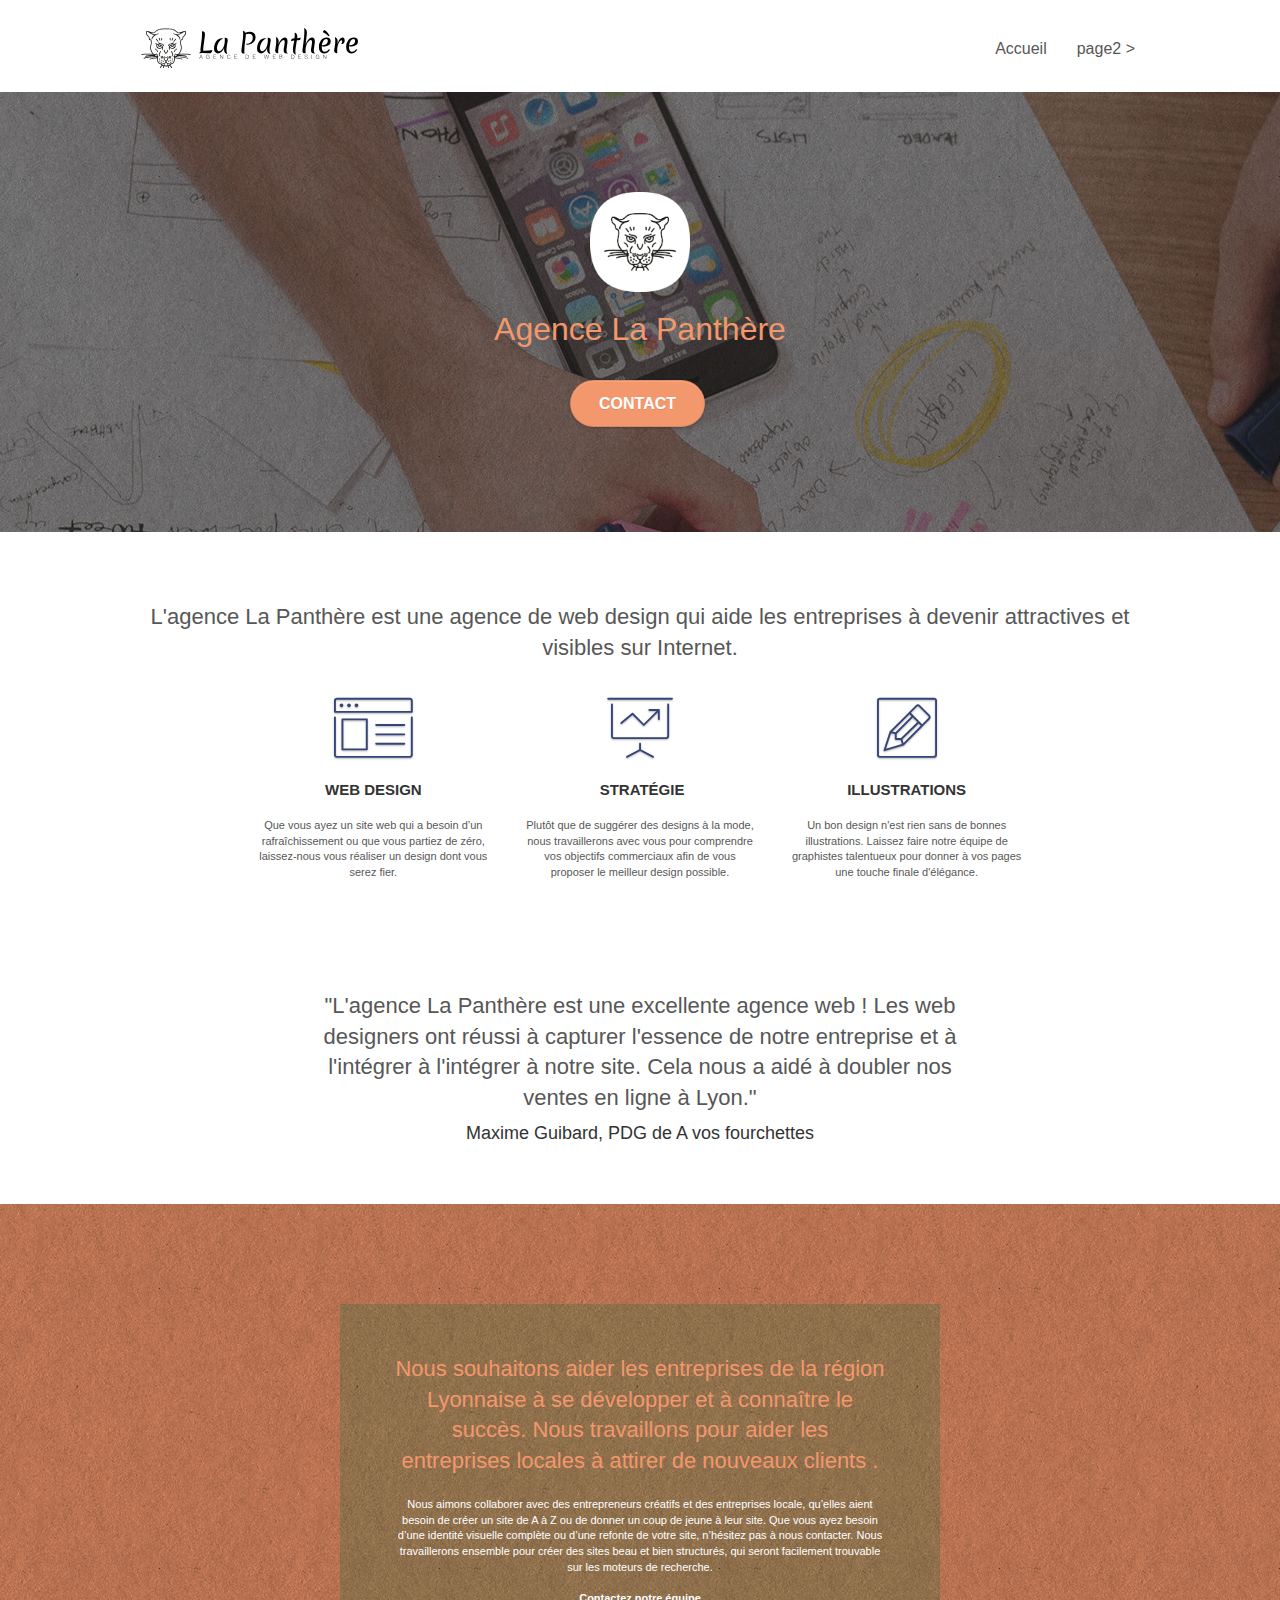
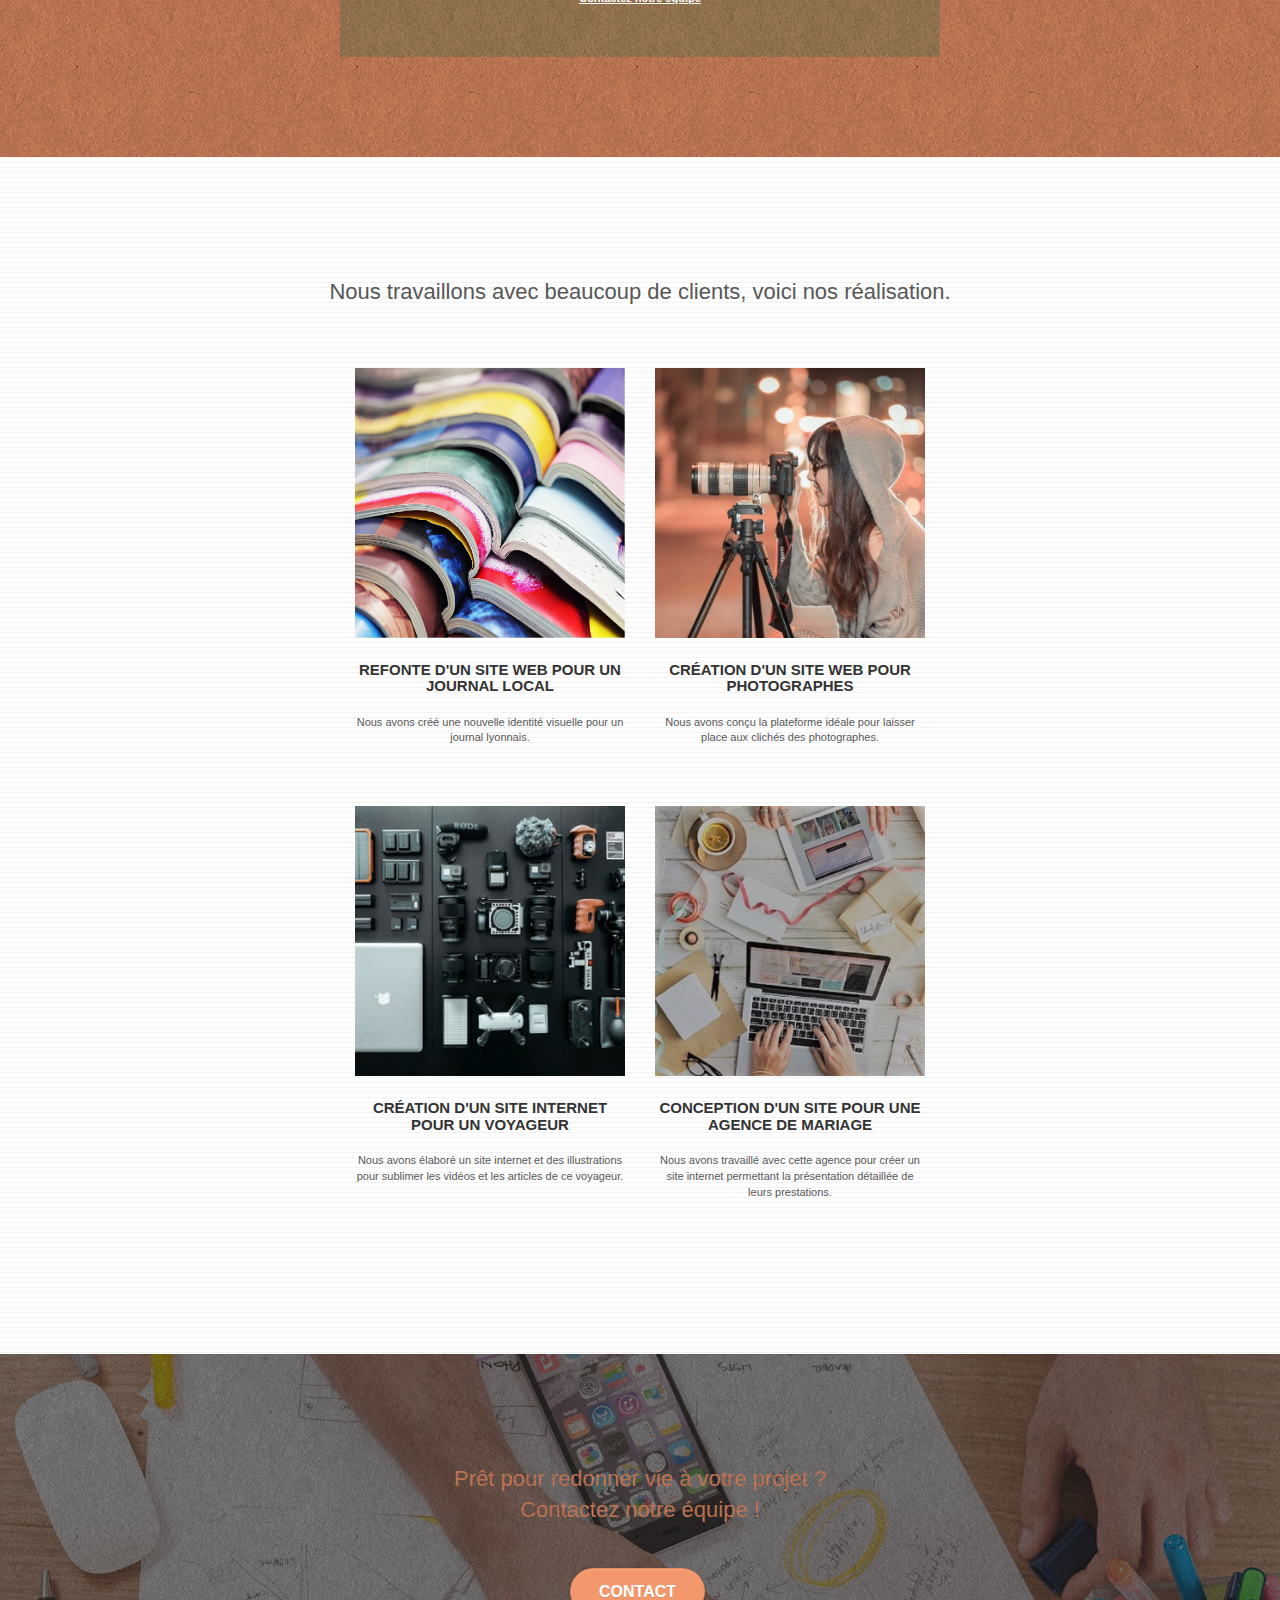
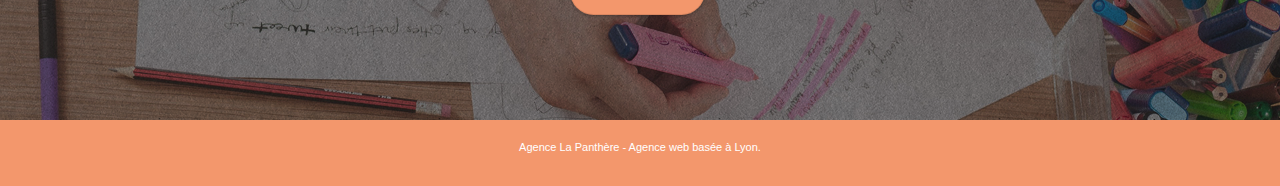
==== index.html @ c61c2fb3 "1er" ====
<!doctype html>
<html lang="fr">
<head>
    <meta charset="utf-8">
    <meta name="keywords" content="seo, google, site web, site internet, agence design paris, agence design, agence design,agence design,agence design,agence design,agence design,agence design,agence design,agence design">
    <meta name="description" content="L'agence La Panthère est une agence de web design qui aide les entreprises à devenir attractives et visibles sur Internet.">
    <meta name="viewport" content="width=device-width, initial-scale=1.0, viewport-fit=cover">
    <link rel="shortcut icon" type="image/png" href="favicon.jpg">
    
	<link rel="stylesheet" type="text/css" href="./css/bootstrap.css">
	<link rel="stylesheet" type="text/css" href="style.css">
	<link rel="stylesheet" type="text/css" href="./css/font-awesome.css">
	<link rel="stylesheet" type="text/css" href="./css/et-line.css">
	
    
	<script src="./js/jquery-2.1.0.js"></script>
	<script src="./js/bootstrap.js"></script>
	<script src="./js/blocs.js"></script>
	<script src="./js/jquery.touchSwipe.js" defer></script>
	<script src="./js/gmaps.js"></script>

    <title>Entreprise webdesign Lyon</title>

    
<!-- Analytics -->
 
<!-- Analytics END -->
    
</head>
<body>
<head>
	<!-- Principal conteneur -->
	<div class="page-container">
		<!-- bloc-0 -->
		<div class="bloc bgc-white l-bloc " id="bloc-0">
			<div class="container bloc-sm">
				<nav class="navbar row">
					<div class="navbar-header">
						<!-- <div class="keywords" style="color:#cccccc;font-size:1px;">Agence web à paris, stratégie web, web design, illustrations, design de site web, site web, web, internet, site internet, site</div> -->
						<a class="navbar-brand" href="index.html"><img src="img/agence-la-panthere-monochrome.svg" alt="paris web design logo agence web meilleure agence" height="40" /></a>
							<!-- <div class="keywords" style="color:#cccccc;font-size:1px;">Agence web à paris, stratégie web, web design, illustrations, design de site web, site web, web, internet, site internet, site</div> -->
						<button id="nav-toggle" type="button" class="ui-navbar-toggle navbar-toggle" data-toggle="collapse" data-target=".navbar-1">
							<span class="sr-only">Toggle navigation</span><span class="icon-bar"></span><span class="icon-bar"></span><span class="icon-bar"></span>
						</button>
					</div>
					<div class="collapse navbar-collapse navbar-1 special-dropdown-nav">
						<ul class="site-navigation nav navbar-nav">
							<li>
								<a href="index.html">Accueil</a>
							</li>
							<li>
							</li>
							<li>
								<a href="page2.html">page2 &gt;</a>
							</li>
						</ul>
					</div>
				</nav>
			</div>
		</div>
</head>
<!-- bloc-0 END -->

<!-- bloc-1-presentation -->
<main>
<div class="bloc d-bloc bloc-bg-texture bg-banniere bg-t-edge texture-paper b-parallax" id="bloc-1-hero">
	<div class="container bloc-lg">
		<div class="row tight-width-whitespace">
			<div class="col-sm-12">
				<img src="img/logo.png" class="center-block image-resize-mode" width="100" alt="visage d'un panthère en logo noir blanc" />
				<h1 class="text-center hero-bloc-text tc-white ">
					Agence La Panthère
				</h1>
				<div class="text-center">
					<a href="page2.html" class="btn btn-lg btn-clean btn-rd cta-hero btn-atomic-tangerine" id="cta-hero">Contact</a>
				</div>
			</div>
		</div>
	</div>
</div>
<!-- bloc-1-presentation END -->

<!-- bloc-2-services -->
<div class="bloc bgc-white l-bloc" id="bloc-2-services">
	<div class="container bloc-md">
		<div class="row">
			<div class="col-sm-12 text-center">
				<h2>L'agence La Panthère est une agence de web design qui aide les entreprises à devenir attractives et visibles sur Internet.</h2>
			</div>
		</div>
		<div class="row voffset-lg med-width-whitespace">
			<div class="col-sm-4">
				<div class="text-center">
					<span class="et-icon-browser sm-shadow icon-dark-slate-blue icons icon-lg"></span>
				</div>
				<h3 class="mg-md text-center">
					Web design
				</h3>
				<p class="text-center ">
					Que vous ayez un site web qui a besoin d&rsquo;un rafraîchissement ou que vous partiez de zéro, laissez-nous vous réaliser un design dont vous serez fier.
				</p>
			</div>
			<div class="col-sm-4">
				<div class="text-center">
					<span class="et-icon-presentation sm-shadow icon-dark-slate-blue icons icon-lg"></span>
				</div>
				<h3 class="mg-md text-center">
					&nbsp;Stratégie
				</h3>
				<p class="text-center ">
					Plutôt que de suggérer des designs à la mode, nous travaillerons avec vous pour comprendre vos objectifs commerciaux afin de vous proposer le meilleur design possible.<br>
				</p>
			</div>
			<div class="col-sm-4">
				<div class="text-center">
					<span class="et-icon-edit sm-shadow icon-dark-slate-blue icons icon-lg"></span>
				</div>
				<h3 class="mg-md text-center">
					Illustrations
				</h3>
				<p class="text-center ">
					Un bon design n'est rien sans de bonnes illustrations. Laissez faire notre équipe de graphistes talentueux pour donner à vos pages une touche finale d'élégance.
				</p>
			</div>
		</div>
		<div class="row voffset-lg voffset">
			<div class="col-xs-12 col-md-8 col-md-offset-2 text-center">
				<h2>"L'agence La Panthère est une excellente agence web ! Les web designers ont réussi à capturer l'essence de notre entreprise et à l'intégrer à l'intégrer à notre site. Cela nous a aidé à doubler nos ventes en ligne à Lyon."</h3>
				<h4>Maxime Guibard, PDG de A vos fourchettes</h4>
			</div>
		</div>
	</div>
</div>
<!-- bloc-2-services END -->

<!-- bloc-3-what-i-do -->
<div class="bloc tc-white bgc-atomic-tangerine bg-presentation d-bloc bloc-bg-texture texture-paper b-parallax" id="bloc-3-what-i-do">
	<div class="container bloc-lg">
		<div class="row tight-width-whitespace black-background">
			<div class="col-sm-12">
				<h2 class="mg-md text-center tc-white">
					Nous souhaitons aider les entreprises de la région Lyonnaise à se développer et à connaître le succès. Nous travaillons pour aider les entreprises locales à attirer de nouveaux clients .<br>
				</h2>
				<p class="text-center white">
					Nous aimons collaborer avec des entrepreneurs créatifs et des entreprises locale, qu’elles aient besoin de créer un site de A à Z ou de donner un coup de jeune à leur site. Que vous ayez besoin d’une identité visuelle complète ou d’une refonte de votre site, n’hésitez pas à nous contacter. Nous travaillerons ensemble pour créer des sites beau et bien structurés, qui seront facilement trouvable sur les moteurs de recherche. <br><br><a class="ltc-white bold-link" href="page2.html">Contactez notre équipe</a><br>
				</p>
			</div>
		</div>
	</div>
</div>
<!-- bloc-3-what-i-do END -->

<!-- bloc-4-portfolio -->
<div class="bloc bgc-white bg-lines-h2-bg bg-repeat l-bloc" id="bloc-4-portfolio">
	<div class="container bloc-lg">
		<div class="row">
			<div class="col-sm-12 text-center">
				<h2>Nous travaillons avec beaucoup de clients, voici nos réalisation.</h2>
			</div>
		</div>
		<div class="row tight-width-whitespace portfolio-row">
			<div class="col-sm-6">
				<a href="#" data-lightbox="img/1.jpg" data-gallery-id="gallery-1" data-caption="Refonte d'un site web pour un journal local" data-frame="snapshot-lb"><img src="img/1.jpg" alt="plusieurs livre ouvert mit l'un sur les autres" class="img-responsive portfolio-thumb" /></a>
				<h3 class="mg-md text-center">
					Refonte d'un site web pour un journal local
				</h3>
				<p class="text-center">
					Nous avons créé une nouvelle identité visuelle pour un journal lyonnais.
				</p>
			</div>
			<div class="col-sm-6">
				<a href="#" data-lightbox="img/2.jpg" data-gallery-id="gallery-1" data-caption="Création d'un site web pour photographes" data-frame="snapshot-lb"><img src="img/2.jpg" class="img-responsive portfolio-thumb" alt="une photographe vise vers la gauche avec sont apareil foto" /></a>
				<h3 class="mg-md text-center">
					Création d'un site web pour photographes
				</h3>
				<p class="text-center">
					Nous avons conçu la plateforme idéale pour laisser place aux clichés des photographes.
				</p>
			</div>
		</div>

		<div class="row tight-width-whitespace portfolio-row">
			<div class="col-sm-6">
				<a href="#" data-lightbox="img/3.bmp" data-gallery-id="gallery-1" data-caption="Création d'un site internet pour un voyageur" data-frame="snapshot-lb"><img src="img/3.bmp" class="img-responsive portfolio-thumb" alt="different apareil electronique sur une table noir"/></a>
				<h3 class="mg-md text-center">
					Création d'un site internet pour un voyageur
				</h3>
				<p class="text-center">
					Nous avons élaboré un site internet et des illustrations pour sublimer les vidéos et les articles de ce voyageur.
				</p>
			</div>
			<div class="col-sm-6">
				<a href="#" data-lightbox="img/4.bmp" data-gallery-id="gallery-1" data-caption="Conception d'un site pour une agence de mariage" data-frame="snapshot-lb"><img src="img/4.bmp" class="img-responsive portfolio-thumb" alt="foto d'un personne travaillant sur un ordinateur, sur une table avec different objet" /></a>
				<h3 class="mg-md text-center">
					Conception d'un site pour une agence de mariage
				</h3>
				<p class="text-center">
					Nous avons travaillé avec cette agence pour créer un site internet permettant la présentation détaillée de leurs prestations.
				</p>
			</div>
		</div>
	</div>
</div>
<!-- bloc-4-portfolio END -->

<!-- bloc-5-cta -->
<div class="bloc bgc-dark-slate-blue bg-banniere d-bloc bloc-bg-texture texture-paper" id="bloc-5-cta">
	<div class="container bloc-lg">
		<div class="row">
			<h2 class="mg-md text-center tc-white">
				Prêt pour redonner vie à votre projet ?<br>Contactez notre équipe !
			</h2>
			<div class="col-sm-12 text-center">
				<a href="page2.html" class="btn btn-atomic-tangerine btn-clean btn-rd btn-lg cta-hero">Contact</a>
			</div>
		</div>
	</div>
</div>
</main>
<!-- bloc-5-cta END -->

<!-- Footer - bloc-8 -->
<footer>
<div class="bloc bgc-atomic-tangerine d-bloc" id="bloc-8">
	<div class="container bloc-sm">
		<div class="row">
			<div class="col-sm-12">
				<p class="text-center white">
					Agence La Panthère - Agence web basée à Lyon.<br>
				</p>
				<!-- <div class="row row-no-gutters social"> -->
					<!-- <div class="col-sm-3">
						<div class="text-center">
							<a class="social" href="index.html"><span class="fa fa-twitter icon-md"></span></a>
						</div>
					</div>
					<div class="col-sm-3">
						<div class="text-center">
							<a class="social" href="index.html"><span class="fa fa-facebook icon-md"></span></a>
						</div>
					</div>
					<div class="col-sm-3">
						<div class="text-center">
							<a class="social" href="index.html"><span class="fa fa-dribbble icon-md"></span></a>
						</div>
					</div> -->
					<!-- <div class="col-sm-3">
						<div class="text-center">
							<a class="social" href="index.html"><span class="fa fa-instagram icon-md"></span></a>
						</div>
					</div> -->
					<!-- <div class="keywords" style="color:#F3976C;">Agence web à paris, stratégie web, web design, illustrations, design de site web, site web, web, internet, site internet, site</div> -->
				<!-- </div> -->
				<!-- <div class="row"> -->
					<!-- <div class="col-sm-4">
						Partenaires
							<ul>
								<li><a href="voiture.com">voiture.com</a></li>
								<li><a href="pizza.com">pizza.com</a></li>
								<li><a href="matoiture.com">matoiture.com</a></li>
								<li><a href="immobilierseo.com">immobilierseo.com</a></li>
							</ul>		
					</div> -->
					<!-- <div class="col-sm-4">
						Annuaires liste 1
						<ul>
							<li><a href="annuaireagence.com">annuaireagence.com</a></li>
							<li><a href="annuaireseo.com">annuaireseo.com</a></li>
							<li><a href="annuairemarketing.com">annuairemarketing.com</a></li>
							<li><a href="123seoture.com">123seo.com</a></li>
							<li><a href="123site.com">123site.com</a></li>
							<li><a href="annuairewordpress.com">annuairewordpress.com</a></li>
							<li><a href="listeagence.com">listeagence.com</a></li>
							<li><a href="meilleuresagencesparis.com">meilleuresagencesparis.com</a></li>
							<li><a href="listeseo.com">listeseo.com</a></li>
						</ul>
					</div> -->
					<!-- <div class="col-sm-4">
						Annuaires liste 2
						<ul>
							<li><a href="betterseo.com">betterseo.com</a></li>
							<li><a href="ameliorerseo.com">ameliorerseo.com</a></li>
							<li><a href="seojuicelien.com">seojuicelien.com</a></li>
							<li><a href="meilleursliens.com">meilleursliens.com</a></li>
							<li><a href="liensagogo.com">liensagogo.com</a></li>
							<li><a href="backlink.com">backlink.com</a></li>
							<li><a href="linkjuiceannuaire.com">linkjuiceannuaire.com</a></li>
							<li><a href="remontersurgoogle.com">remontersurgoogle.com</a></li>
							<li><a href="vraiseofiable.com">vraiseofiable.com</a></li>
						</ul>
					</div> -->
				<!-- </div> -->
			</div>
		</div>
	</div>
</div>
<!-- Footer - bloc-8 END -->

</div>
<!-- Principal conteneur END -->
    
</footer>
</body>
</html>
---- style.css ----
body {
    margin: 0;
    padding: 0;
    background: #FFF;
    overflow-x: hidden;
    -webkit-font-smoothing: antialiased;
    -moz-osx-font-smoothing: grayscale;
    width: 100%;
    height: 100%;
}

a,
button {
    transition: all .3s ease-in-out;
    outline: none!important;
}

a:hover {
    text-decoration: none;
    cursor: pointer;
}

#page-loading-blocs-notifaction {
    position: fixed;
    top: 0;
    bottom: 0;
    width: 100%;
    z-index: 100000;
    background: #FFFFFF url("img/pageload-spinner.gif") no-repeat center center;
}

.bloc {
    width: 100%;
    clear: both;
    background: 50% 50% no-repeat;
    padding: 0 50px;
    -webkit-background-size: cover;
    -moz-background-size: cover;
    -o-background-size: cover;
    background-size: cover;
    position: relative;
}

.bloc .container {
    padding-left: 0;
    padding-right: 0;
}

.bloc-lg {
    padding: 100px 50px;
}

.bloc-md {
    padding: 50px;
}

.bloc-sm {
    padding: 20px 50px;
}

.bg-center,
.bg-l-edge,
.bg-r-edge,
.bg-t-edge,
.bg-b-edge,
.bg-tl-edge,
.bg-bl-edge,
.bg-tr-edge,
.bg-br-edge,
.bg-repeat {
    -webkit-background-size: auto!important;
    -moz-background-size: auto!important;
    -o-background-size: auto!important;
    background-size: auto!important;
}

.bg-repeat {
    background: repeat;
}

.bg-t-edge {
    background: top no-repeat;
}

.bloc-bg-texture::before {
    content: "";
    background-size: 2px 2px;
    position: absolute;
    top: 0;
    bottom: 0;
    left: 0;
    right: 0;
}

.texture-paper::before {
    background: url("img/texture-paper.png");
    background-size: 280px 280px;
}

.b-parallax {
    background-attachment: fixed;
}

.d-bloc {
    color: rgba(255, 255, 255, .7);
}

.d-bloc button:hover {
    color: rgba(255, 255, 255, .9);
}

.d-bloc .icon-round,
.d-bloc .icon-square,
.d-bloc .icon-rounded,
.d-bloc .icon-semi-rounded-a,
.d-bloc .icon-semi-rounded-b {
    border-color: rgba(255, 255, 255, .9);
}

.d-bloc .divider-h span {
    border-color: rgba(255, 255, 255, .2);
}

.d-bloc .a-btn,
.d-bloc .navbar a,
.d-bloc .navbar-brand,
.d-bloc a .icon-sm,
.d-bloc a .icon-md,
.d-bloc a .icon-lg,
.d-bloc a .icon-xl,
.d-bloc h1 a,
.d-bloc h2 a,
.d-bloc h3 a,
.d-bloc h4 a,
.d-bloc h5 a,
.d-bloc h6 a,
.d-bloc p a {
    color: rgba(255, 255, 255, .6);
}

.d-bloc .a-btn:hover,
.d-bloc .navbar a:hover,
.d-bloc .navbar-brand:hover,
.d-bloc a:hover .icon-sm,
.d-bloc a:hover .icon-md,
.d-bloc a:hover .icon-lg,
.d-bloc a:hover .icon-xl,
.d-bloc h1 a:hover,
.d-bloc h2 a:hover,
.d-bloc h3 a:hover,
.d-bloc h4 a:hover,
.d-bloc h5 a:hover,
.d-bloc h6 a:hover,
.d-bloc p a:hover {
    color: rgba(255, 255, 255, 1);
}

.d-bloc .navbar-toggle .icon-bar {
    background: rgba(255, 255, 255, 1);
}

.d-bloc .btn-wire,
.d-bloc .btn-wire:hover {
    color: rgba(255, 255, 255, 1);
    border-color: rgba(255, 255, 255, 1);
}

.d-bloc .panel {
    color: rgba(0, 0, 0, .5);
}

.d-bloc .panel button:hover {
    color: rgba(0, 0, 0, .7);
}

.d-bloc .panel icon {
    border-color: rgba(0, 0, 0, .7);
}

.d-bloc .panel .divider-h span {
    border-color: rgba(0, 0, 0, .1);
}

.d-bloc .panel .a-btn {
    color: rgba(0, 0, 0, .6);
}

.d-bloc .panel .a-btn:hover {
    color: rgba(0, 0, 0, 1);
}

.d-bloc .panel .btn-wire,
.d-bloc .panel .btn-wire:hover {
    color: rgba(0, 0, 0, .7);
    border-color: rgba(0, 0, 0, .3);
}

.d-bloc .panel,
.l-bloc {
    color: rgba(0, 0, 0, .5);
}

.d-bloc .panel button:hover,
.l-bloc button:hover {
    color: rgba(0, 0, 0, .7);
}

.l-bloc .icon-round,
.l-bloc .icon-square,
.l-bloc .icon-rounded,
.l-bloc .icon-semi-rounded-a,
.l-bloc .icon-semi-rounded-b {
    border-color: rgba(0, 0, 0, .7);
}

.d-bloc .panel .divider-h span,
.l-bloc .divider-h span {
    border-color: rgba(0, 0, 0, .1);
}

.d-bloc .panel .a-btn,
.l-bloc .a-btn,
.l-bloc .navbar a,
.l-bloc .navbar-brand,
.l-bloc a .icon-sm,
.l-bloc a .icon-md,
.l-bloc a .icon-lg,
.l-bloc a .icon-xl,
.l-bloc h1 a,
.l-bloc h2 a,
.l-bloc h3 a,
.l-bloc h4 a,
.l-bloc h5 a,
.l-bloc h6 a,
.l-bloc p a {
    color: rgba(0, 0, 0, .6);
}

.d-bloc .panel .a-btn:hover,
.l-bloc .a-btn:hover,
.l-bloc .navbar a:hover,
.l-bloc .navbar-brand:hover,
.l-bloc a:hover .icon-sm,
.l-bloc a:hover .icon-md,
.l-bloc a:hover .icon-lg,
.l-bloc a:hover .icon-xl,
.l-bloc h1 a:hover,
.l-bloc h2 a:hover,
.l-bloc h3 a:hover,
.l-bloc h4 a:hover,
.l-bloc h5 a:hover,
.l-bloc h6 a:hover,
.l-bloc p a:hover {
    color: rgba(0, 0, 0, 1);
}

.l-bloc .navbar-toggle .icon-bar {
    color: rgba(0, 0, 0, .6);
}

.d-bloc .panel .btn-wire,
.d-bloc .panel .btn-wire:hover,
.l-bloc .btn-wire,
.l-bloc .btn-wire:hover {
    color: rgba(0, 0, 0, .7);
    border-color: rgba(0, 0, 0, .3);
}

.voffset {
    margin-top: 30px;
}

.voffset-lg {
    margin-top: 80px;
}

.row-no-gutters {
    margin-right: 0;
    margin-left: 0;
}

.row.row-no-gutters > [class^="col-"],
.row.row-no-gutters > [class*=" col-"] {
    padding-right: 0;
    padding-left: 0;
}

#bloc-1-hero h1 {
    font-size: 32px;
}

.navbar {
    margin-bottom: 0;
    z-index: 1;
}

.navbar-brand {
    height: auto;
    padding: 3px 15px;
    font-size: 25px;
    font-weight: normal;
    font-weight: 600;
    line-height: 44px;
}

.navbar-brand img {
    max-height: 200px;
    margin: 0 5px 0 0;
    display: inline;
}

.navbar-brand img[src$=svg] {
    min-width: 100px;
}

.nav-center .navbar-brand img {
    margin: 0;
}

.navbar .nav {
    padding-top: 2px;
    margin-right: -16px;
    float: right;
    z-index: 1;
}

.nav > li {
    float: left;
    margin-top: 4px;
    font-size: 16px;
}

.navbar-nav .open .dropdown-menu > li > a {
    text-align: inherit;
}

.nav > li a:hover,
.nav > li a:focus {
    background: transparent;
}

.navbar-toggle {
    margin: 10px 10px 0 0;
    border: 0px;
}

.navbar-toggle:hover {
    background: transparent!important;
}

.navbar-toggle .icon-bar {
    background-color: rgba(0, 0, 0, .5);
    width: 26px;
}

.nav-invert .navbar .nav {
    float: left;
}

.nav-invert .navbar-header,
.nav-invert .navbar-brand {
    float: right;
    position: relative;
    z-index: 2;
}

@media (min-width: 768px) {
    .site-navigation {
        position: absolute;
        top: 50%;
        right: 20px;
        transform: translate(0, -50%);
        -webkit-transform: translateY(-50%);
    }
    .nav > li .dropdown-menu a,
    .nav > li .dropdown-menu a:hover {
        color: #484848;
    }
    .nav-invert .site-navigation {
        left: 0;
        right: 0;
    }
    .nav-center {
        text-align: center;
    }
    .nav-center .navbar-header {
        width: 100%;
    }
    .nav-center .navbar-header,
    .nav-center .navbar-brand,
    .nav-center .nav > li {
        float: none;
        display: inline-block;
    }
    .nav-center .site-navigation {
        position: relative;
        width: 100%;
        right: 0;
        margin-right: 0px;
        margin-top: 20px;
    }
    .nav-center.mini-nav .navbar-toggle {
        float: none;
        margin: 10px auto 0;
    }
}

.nav > li > .dropdown a {
    background: none!important;
    display: block;
    padding: 14px 15px;
}

nav .caret {
    margin: 0 5px;
}

.dropdown-menu .dropdown-menu {
    top: -8px;
    left: 100%;
}

.dropdown-menu .dropmenu-flow-right {
    top: 100%;
    left: 0;
    margin-left: -1px;
    border-top-left-radius: 0;
    border-top-right-radius: 0;
}

.dropdown-menu .dropdown span {
    border: 4px solid black;
    border-top-color: transparent;
    border-right-color: transparent;
    border-bottom-color: transparent;
    margin: 6px -5px 0 0!important;
    float: right;
}

.mg-md {
    margin-top: 10px;
    margin-bottom: 20px;
}

.mg-lg {
    margin-top: 10px;
    margin-bottom: 40px;
}

.btn {
    margin: 0 5px 5px 0;
}

.btn.pull-right {
    margin: 0 0 5px 5px;
}

.btn-d,
.btn-d:hover,
.btn-d:focus {
    color: #FFF;
    background: rgba(0, 0, 0, .3);
}

button {
    outline: none!important;
}

.btn-rd {
    border-radius: 40px;
}

.btn-clean {
    border: 1px solid rgba(0, 0, 0, .08);
    border-bottom-color: rgba(0, 0, 0, .1);
    text-shadow: 0 1px 0 rgba(0, 0, 1, .1);
    box-shadow: 0 1px 3px rgba(0, 0, 1, .25), inset 0 1px 0 0 rgba(255, 255, 255, .15);
}

.icon-md {
    font-size: 30px!important;
}

.icon-lg {
    font-size: 60px!important;
}

.sm-shadow {
    text-shadow: 0 1px 2px rgba(0, 0, 0, .3);
}

.panel-sq,
.panel-sq .panel-heading,
.panel-sq .panel-footer {
    border-radius: 0;
}

.panel-rd {
    border-radius: 30px;
}

.panel-rd .panel-heading {
    border-radius: 29px 29px 0 0;
}

.panel-rd .panel-footer {
    border-radius: 0 0 29px 29px;
}

.form-control {
    border-color: rgba(0, 0, 0, .1);
    box-shadow: none;
}

.scrollToTop {
    width: 40px;
    height: 40px;
    position: fixed;
    bottom: 20px;
    right: 20px;
    opacity: 0;
    z-index: 500;
    transition: all .3s ease-in-out;
}

.scrollToTop span {
    margin-top: 6px;
}

.showScrollTop {
    font-size: 14px;
    opacity: 1;
}

a[data-lightbox] {
    position: relative;
    display: block;
    text-align: center;
}

a[data-lightbox]:hover::before {
    content: "+";
    font-family: "HelveticaNeue-Light", "Helvetica Neue Light", "Helvetica Neue", Helvetica, Arial;
    font-size: 32px;
    width: 50px;
    height: 50px;
    margin-left: -25px;
    border-radius: 50%;
    background: rgba(0, 0, 0, .6);
    color: #FFF;
    font-weight: 100;
    z-index: 1;
    position: absolute;
    top: 50%;
    transform: translateY(-50%);
    -webkit-transform: translateY(-50%);
}

a[data-lightbox]:hover img {
    opacity: 0.6;
    -webkit-animation-fill-mode: none;
    animation-fill-mode: none;
}

#lightbox-modal {
    display: flex;
    align-items: center;
}

#lightbox-modal .modal-dialog {
    width: 90%;
    max-width: 900px;
    margin: 0 auto 0;
}

#lightbox-modal .modal-dialog img {
    max-height: 90vh;
    margin: 0 auto;
}

.lightbox-caption {
    padding: 20px;
    color: #FFF;
    background: rgba(0, 0, 0, .5);
    position: absolute;
    left: 15px;
    right: 15px;
    bottom: 5px;
}

.close-lightbox {
    color: #FFF;
    font-size: 30px;
    position: absolute;
    top: 20px;
    right: 20px;
    z-index: 20;
    background: rgba(0, 0, 0, .5);
    border: none;
    line-height: 30px;
    padding: 0 9px 5px;
    opacity: 0.3;
}

.close-lightbox:hover,
.next-lightbox:hover,
.prev-lightbox:hover {
    opacity: 1.0;
    color: #FFF;
}

.next-lightbox,
.prev-lightbox {
    font-size: 20px;
    color: rgba(255, 255, 255, .9);
    background: rgba(0, 0, 0, .5);
    transition: all .2s ease-in-out;
    position: absolute;
    top: 45%;
    z-index: 1;
    opacity: 0.4;
}

.next-lightbox {
    padding: 6px 8px 1px 13px;
    right: 25px;
}

.prev-lightbox {
    padding: 6px 13px 1px 10px;
    left: 25px;
}

.snapshot-lb .modal-body {
    padding-bottom: 45px;
}

.snapshot-lb .lightbox-caption {
    padding: 0;
    color: rgba(0, 0, 0, .5);
    background: none;
}

h1,
h2,
h3,
h4,
h5,
h6,
p,
label,
.btn,
a {
    font-family: "helvetica";
    font-weight: 400;
    color: #575757!important;
}

.container {
    max-width: 1000px;
}

.hero-bloc-text {
    font-size: 38px;
}

.hero-bloc-text-sub {
    font-size: 36px;
}

.statement-bloc-text {
    line-height: 26px;
    font-style: italic;
    font-size: 20px;
    text-align: center;
    font-weight: lighter;
    max-width: 520px;
    margin: auto auto auto auto;
}

p {
    font-size: 11px;
}

.tight-width-whitespace {
    max-width: 600px;
    margin: auto auto auto auto;
}

.h1 {
    font-size: 20px;
    font-family: "Open Sans";
}

.cta-hero {
    margin-top: 22px;
    color: #FFFFFF!important;
    text-transform: uppercase;
    padding: 12px 28px 12px 28px;
    font-size: 16px;
    font-weight: 700;
}

.social {
    max-width: 400px;
    margin: auto auto auto auto;
}

h2 {
    font-size: 22px;
    line-height: 1.4em;
}

h3 {
    font-size: 15px;
    text-transform: uppercase;
    font-weight: 700;
    color: #333333!important;
}

.med-width-whitespace {
    max-width: 800px;
    margin: auto auto auto auto;
    box-shadow: 0px 0px 0px #000000;
}

h1 {
    color: #333333!important;
}

h4 {
    color: #333333!important;
}

.icons {
    margin-bottom: 14px;
    margin-top: 24px;
}

.white {
    color: #FFFFFF!important;
}

.portfolio-thumb {
    margin-bottom: 24px;
}

.portfolio-row {
    margin-bottom: 44px;
    margin-top: 50px;
}

.avatar {
    box-shadow: 0px 4px 9px rgba(0, 0, 0, 0.3);
}

.black-background {
    background-color: rgba(165, 147, 99, 0.7);
    padding: 40px 40px 40px 40px;
}

.bold-link {
    font-weight: 900;
    text-decoration: underline!important;
}

.bgc-white {
    background-color: #FFFFFF;
}

.bgc-dark-slate-blue {
    background-color: #364577;
}

.bgc-atomic-tangerine {
    background-color: #F3976C;
}

.tc-white {
    color: #F3976C!important;
}

.btn-atomic-tangerine {
    background: #F3976C;
    color: #FFFFFF!important;
}

.btn-atomic-tangerine:hover {
    background: #c27956!important;
    color: #FFFFFF!important;
}

.ltc-white {
    color: #FFFFFF!important;
}

.ltc-white:hover {
    color: #cccccc!important;
}

.ltc-atomic-tangerine {
    color: #F3976C!important;
}

.ltc-atomic-tangerine:hover {
    color: #c27956!important;
}

.icon-dark-slate-blue {
    color: #364577!important;
    border-color: #364577!important;
}

.bg-dots-bg {
    background-image: url("img/dots-bg.png");
}

.bg-lines-h2-bg {
    background-image: url("img/lines-h2-bg.png");
}

.bg-banniere {
    background-image: url("img/agence-la-panthere.jpg");
}

.bg-presentation {
    background-image: url("img/image-de-presentation.bmp");
}

@media (max-width: 1024px) {
    .bloc {
        padding-left: 20px;
        padding-right: 20px;
    }
    .bloc.full-width-bloc,
    .bloc-tile-2.full-width-bloc .container,
    .bloc-tile-3.full-width-bloc .container,
    .bloc-tile-4.full-width-bloc .container {
        padding-left: 0;
        padding-right: 0;
    }
}

@media (max-width: 992px) and (min-width: 768px) {
    .navbar .nav {
        max-width: 80%
    }
    .nav-center.navbar .nav {
        max-width: 100%
    }
}

/* @media only screen and (min-device-width: 768px) and (max-device-width: 1024px) and (orientation: landscape) {
    .b-parallax {
        background-attachment: scroll;
    }
} */

/* @media only screen and (min-device-width: 1024px) and (max-device-width: 1366px) and (-webkit-min-device-pixel-ratio: 1.5) {
    .b-parallax {
        background-attachment: scroll;
    }
} */

@media (max-width: 991px) {
    .container {
        width: 100%;
    }
    .b-parallax {
        background-attachment: scroll;
    }
    .page-container,
    #hero-bloc {
        overflow-x: hidden;
        position: relative;
    }
    /* .bloc {
        padding-left: constant(safe-area-inset-left);
        padding-right: constant(safe-area-inset-right);
    } */
    
    .bloc-fill-screen .fill-bloc-top-edge,
    .bloc-fill-screen .fill-bloc-bottom-edge {
        padding: 0 20px;
        /* padding-left: constant(safe-area-inset-left);
        padding-right: constant(safe-area-inset-right); */
    }
}

@media (max-width: 767px) {
    .page-container {
        overflow-x: hidden;
        position: relative;
    }
    h1,
    h2,
    h3,
    h4,
    h5,
    h6,
    p,
    #disqus_thread {
        padding-left: 10px!important;
        padding-right: 10px!important;
    }
    .b-parallax {
        background-attachment: scroll;
    }
    .navbar .nav {
        padding-top: 0;
        border-top: 1px solid rgba(0, 0, 0, .2);
        float: none!important;
    }
    .navbar.row {
        margin-left: 0;
        margin-right: 0;
    }
    .site-navigation {
        position: inherit;
        transform: none;
        -webkit-transform: none;
        -ms-transform: none;
    }
    .nav > li {
        margin-top: 0;
        border-bottom: 1px solid rgba(0, 0, 0, .1);
        background: rgba(0, 0, 0, .05);
        text-align: left;
        padding-left: 15px;
        width: 100%;
    }
    .nav > li:hover {
        background: rgba(0, 0, 0, .08);
    }
    .dropdown .dropdown a .caret {
        float: none;
        margin: 5px 0 0 10px!important;
        border: 4px solid black;
        border-bottom-color: transparent;
        border-right-color: transparent;
        border-left-color: transparent;
    }
    #hero-bloc .navbar .nav {
        background: rgba(0, 0, 0, .8);
    }
    #hero-bloc .navbar .nav a {
        color: rgba(255, 255, 255, .6);
    }
    .hero {
        padding: 50px 0;
    }
    .hero-nav {
        left: -1px;
        right: -1px;
    }
    .navbar-collapse {
        padding: 0;
        overflow-x: hidden;
        -webkit-box-shadow: none;
        box-shadow: none;
    }
    .navbar-brand img {
        max-height: 40px;
        width: auto;
    }
    .nav-invert .navbar-header {
        float: none;
        width: 100%;
    }
    .nav-invert .navbar-toggle {
        float: left;
        margin-left: 10px;
    }
    .bloc {
        padding-left: 0;
        padding-right: 0;
    }
    .bloc-xxl,
    .bloc-xl,
    .bloc-lg {
        padding: 40px 0;
    }
    .bloc-sm,
    .bloc-md {
        padding-left: 0;
        padding-right: 0;
    }
    .bloc-tile-2 .container,
    .bloc-tile-3 .container,
    .bloc-tile-4 .container,
    .bloc-fill-screen .fill-bloc-top-edge,
    .bloc-fill-screen .fill-bloc-bottom-edge {
        padding-left: 0;
        padding-right: 0;
    }
    .a-block {
        padding: 0 10px;
    }
    .btn-dwn {
        display: none;
    }
    .voffset {
        margin-top: 5px;
    }
    .voffset-md {
        margin-top: 20px;
    }
    .voffset-lg {
        margin-top: 30px;
    }
    form {
        padding: 5px;
    }
    .close-lightbox {
        display: inline-block;
    }
    .blocsapp-device-iphone5 {
        background-size: 216px 425px;
        padding-top: 60px;
        width: 216px;
        height: 425px;
    }
    .blocsapp-device-iphone5 img {
        width: 180px;
        height: 320px;
    }
}

@media (max-width: 400px) {
    .bloc {
        padding-left: 0;
        padding-right: 0;
    }
}

@media (max-width: 767px) {
    .bloc-mob-center-text {
        text-align: center;
    }
}
---- css/et-line.css ----
@font-face {
    font-family: et-line;
    src: url(../fonts/et-line.eot);
    src: url(../fonts/et-line.eot?#iefix) format('embedded-opentype'), url(../fonts/et-line.woff) format('woff'), url(../fonts/et-line.ttf) format('truetype'), url(../fonts/et-line.svg#et-line) format('svg');
    font-weight: 400;
    font-style: normal
}

.et-icon-adjustments,
.et-icon-alarmclock,
.et-icon-anchor,
.et-icon-aperture,
.et-icon-attachment,
.et-icon-bargraph,
.et-icon-basket,
.et-icon-beaker,
.et-icon-bike,
.et-icon-book-open,
.et-icon-briefcase,
.et-icon-browser,
.et-icon-calendar,
.et-icon-camera,
.et-icon-caution,
.et-icon-chat,
.et-icon-circle-compass,
.et-icon-clipboard,
.et-icon-clock,
.et-icon-cloud,
.et-icon-compass,
.et-icon-desktop,
.et-icon-dial,
.et-icon-document,
.et-icon-documents,
.et-icon-download,
.et-icon-dribbble,
.et-icon-edit,
.et-icon-envelope,
.et-icon-expand,
.et-icon-facebook,
.et-icon-flag,
.et-icon-focus,
.et-icon-gears,
.et-icon-genius,
.et-icon-gift,
.et-icon-global,
.et-icon-globe,
.et-icon-googleplus,
.et-icon-grid,
.et-icon-happy,
.et-icon-hazardous,
.et-icon-heart,
.et-icon-hotairballoon,
.et-icon-hourglass,
.et-icon-key,
.et-icon-laptop,
.et-icon-layers,
.et-icon-lifesaver,
.et-icon-lightbulb,
.et-icon-linegraph,
.et-icon-linkedin,
.et-icon-lock,
.et-icon-magnifying-glass,
.et-icon-map,
.et-icon-map-pin,
.et-icon-megaphone,
.et-icon-mic,
.et-icon-mobile,
.et-icon-newspaper,
.et-icon-notebook,
.et-icon-paintbrush,
.et-icon-paperclip,
.et-icon-pencil,
.et-icon-phone,
.et-icon-picture,
.et-icon-pictures,
.et-icon-piechart,
.et-icon-presentation,
.et-icon-pricetags,
.et-icon-printer,
.et-icon-profile-female,
.et-icon-profile-male,
.et-icon-puzzle,
.et-icon-quote,
.et-icon-recycle,
.et-icon-refresh,
.et-icon-ribbon,
.et-icon-rss,
.et-icon-sad,
.et-icon-scissors,
.et-icon-scope,
.et-icon-search,
.et-icon-shield,
.et-icon-speedometer,
.et-icon-strategy,
.et-icon-streetsign,
.et-icon-tablet,
.et-icon-target,
.et-icon-telescope,
.et-icon-toolbox,
.et-icon-tools,
.et-icon-tools-2,
.et-icon-trophy,
.et-icon-tumblr,
.et-icon-twitter,
.et-icon-upload,
.et-icon-video,
.et-icon-wallet,
.et-icon-wine {
    font-family: et-line;
    speak: none;
    font-style: normal;
    font-weight: 400;
    font-variant: normal;
    text-transform: none;
    line-height: 1;
    -webkit-font-smoothing: antialiased;
    -moz-osx-font-smoothing: grayscale;
    display: inline-block
}

.et-icon-mobile:before {
    content: "\e000"
}

.et-icon-laptop:before {
    content: "\e001"
}

.et-icon-desktop:before {
    content: "\e002"
}

.et-icon-tablet:before {
    content: "\e003"
}

.et-icon-phone:before {
    content: "\e004"
}

.et-icon-document:before {
    content: "\e005"
}

.et-icon-documents:before {
    content: "\e006"
}

.et-icon-search:before {
    content: "\e007"
}

.et-icon-clipboard:before {
    content: "\e008"
}

.et-icon-newspaper:before {
    content: "\e009"
}

.et-icon-notebook:before {
    content: "\e00a"
}

.et-icon-book-open:before {
    content: "\e00b"
}

.et-icon-browser:before {
    content: "\e00c"
}

.et-icon-calendar:before {
    content: "\e00d"
}

.et-icon-presentation:before {
    content: "\e00e"
}

.et-icon-picture:before {
    content: "\e00f"
}

.et-icon-pictures:before {
    content: "\e010"
}

.et-icon-video:before {
    content: "\e011"
}

.et-icon-camera:before {
    content: "\e012"
}

.et-icon-printer:before {
    content: "\e013"
}

.et-icon-toolbox:before {
    content: "\e014"
}

.et-icon-briefcase:before {
    content: "\e015"
}

.et-icon-wallet:before {
    content: "\e016"
}

.et-icon-gift:before {
    content: "\e017"
}

.et-icon-bargraph:before {
    content: "\e018"
}

.et-icon-grid:before {
    content: "\e019"
}

.et-icon-expand:before {
    content: "\e01a"
}

.et-icon-focus:before {
    content: "\e01b"
}

.et-icon-edit:before {
    content: "\e01c"
}

.et-icon-adjustments:before {
    content: "\e01d"
}

.et-icon-ribbon:before {
    content: "\e01e"
}

.et-icon-hourglass:before {
    content: "\e01f"
}

.et-icon-lock:before {
    content: "\e020"
}

.et-icon-megaphone:before {
    content: "\e021"
}

.et-icon-shield:before {
    content: "\e022"
}

.et-icon-trophy:before {
    content: "\e023"
}

.et-icon-flag:before {
    content: "\e024"
}

.et-icon-map:before {
    content: "\e025"
}

.et-icon-puzzle:before {
    content: "\e026"
}

.et-icon-basket:before {
    content: "\e027"
}

.et-icon-envelope:before {
    content: "\e028"
}

.et-icon-streetsign:before {
    content: "\e029"
}

.et-icon-telescope:before {
    content: "\e02a"
}

.et-icon-gears:before {
    content: "\e02b"
}

.et-icon-key:before {
    content: "\e02c"
}

.et-icon-paperclip:before {
    content: "\e02d"
}

.et-icon-attachment:before {
    content: "\e02e"
}

.et-icon-pricetags:before {
    content: "\e02f"
}

.et-icon-lightbulb:before {
    content: "\e030"
}

.et-icon-layers:before {
    content: "\e031"
}

.et-icon-pencil:before {
    content: "\e032"
}

.et-icon-tools:before {
    content: "\e033"
}

.et-icon-tools-2:before {
    content: "\e034"
}

.et-icon-scissors:before {
    content: "\e035"
}

.et-icon-paintbrush:before {
    content: "\e036"
}

.et-icon-magnifying-glass:before {
    content: "\e037"
}

.et-icon-circle-compass:before {
    content: "\e038"
}

.et-icon-linegraph:before {
    content: "\e039"
}

.et-icon-mic:before {
    content: "\e03a"
}

.et-icon-strategy:before {
    content: "\e03b"
}

.et-icon-beaker:before {
    content: "\e03c"
}

.et-icon-caution:before {
    content: "\e03d"
}

.et-icon-recycle:before {
    content: "\e03e"
}

.et-icon-anchor:before {
    content: "\e03f"
}

.et-icon-profile-male:before {
    content: "\e040"
}

.et-icon-profile-female:before {
    content: "\e041"
}

.et-icon-bike:before {
    content: "\e042"
}

.et-icon-wine:before {
    content: "\e043"
}

.et-icon-hotairballoon:before {
    content: "\e044"
}

.et-icon-globe:before {
    content: "\e045"
}

.et-icon-genius:before {
    content: "\e046"
}

.et-icon-map-pin:before {
    content: "\e047"
}

.et-icon-dial:before {
    content: "\e048"
}

.et-icon-chat:before {
    content: "\e049"
}

.et-icon-heart:before {
    content: "\e04a"
}

.et-icon-cloud:before {
    content: "\e04b"
}

.et-icon-upload:before {
    content: "\e04c"
}

.et-icon-download:before {
    content: "\e04d"
}

.et-icon-target:before {
    content: "\e04e"
}

.et-icon-hazardous:before {
    content: "\e04f"
}

.et-icon-piechart:before {
    content: "\e050"
}

.et-icon-speedometer:before {
    content: "\e051"
}

.et-icon-global:before {
    content: "\e052"
}

.et-icon-compass:before {
    content: "\e053"
}

.et-icon-lifesaver:before {
    content: "\e054"
}

.et-icon-clock:before {
    content: "\e055"
}

.et-icon-aperture:before {
    content: "\e056"
}

.et-icon-quote:before {
    content: "\e057"
}

.et-icon-scope:before {
    content: "\e058"
}

.et-icon-alarmclock:before {
    content: "\e059"
}

.et-icon-refresh:before {
    content: "\e05a"
}

.et-icon-happy:before {
    content: "\e05b"
}

.et-icon-sad:before {
    content: "\e05c"
}

.et-icon-facebook:before {
    content: "\e05d"
}

.et-icon-twitter:before {
    content: "\e05e"
}

.et-icon-googleplus:before {
    content: "\e05f"
}

.et-icon-rss:before {
    content: "\e060"
}

.et-icon-tumblr:before {
    content: "\e061"
}

.et-icon-linkedin:before {
    content: "\e062"
}

.et-icon-dribbble:before {
    content: "\e063"
}
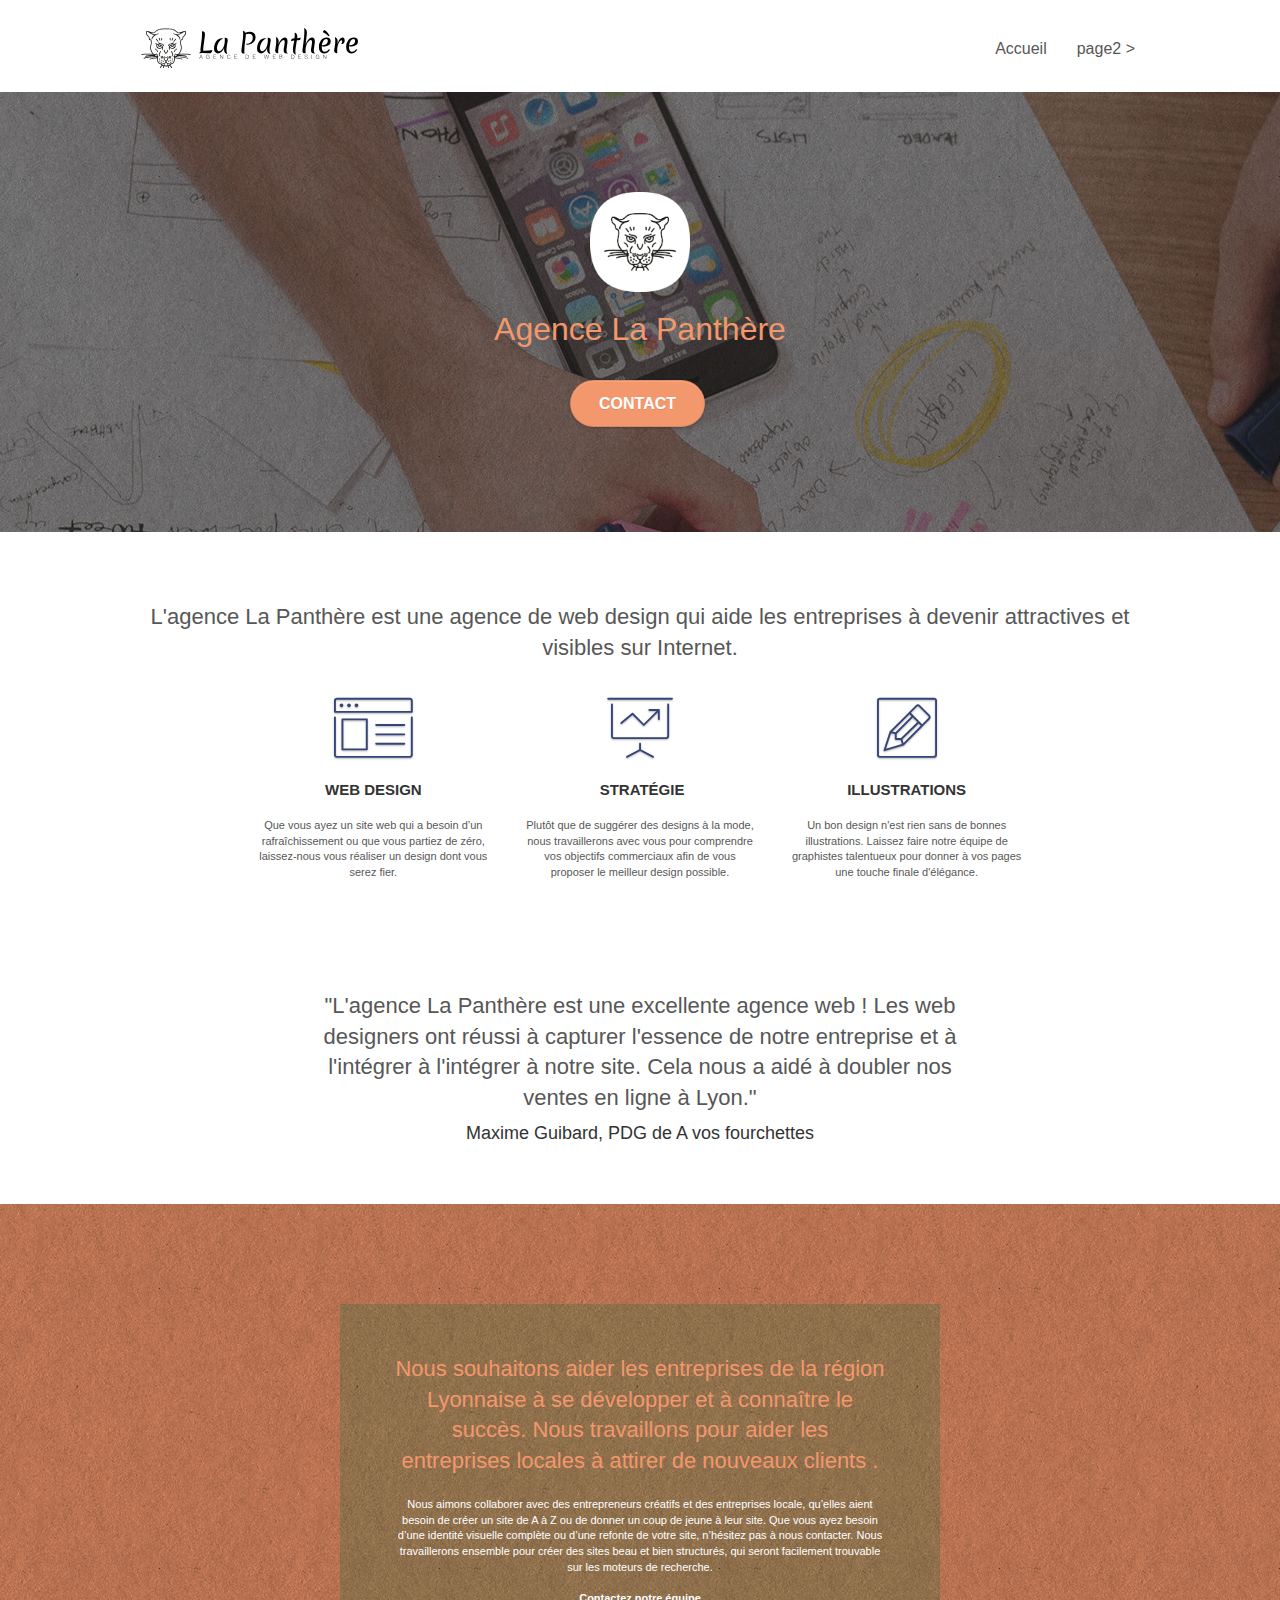
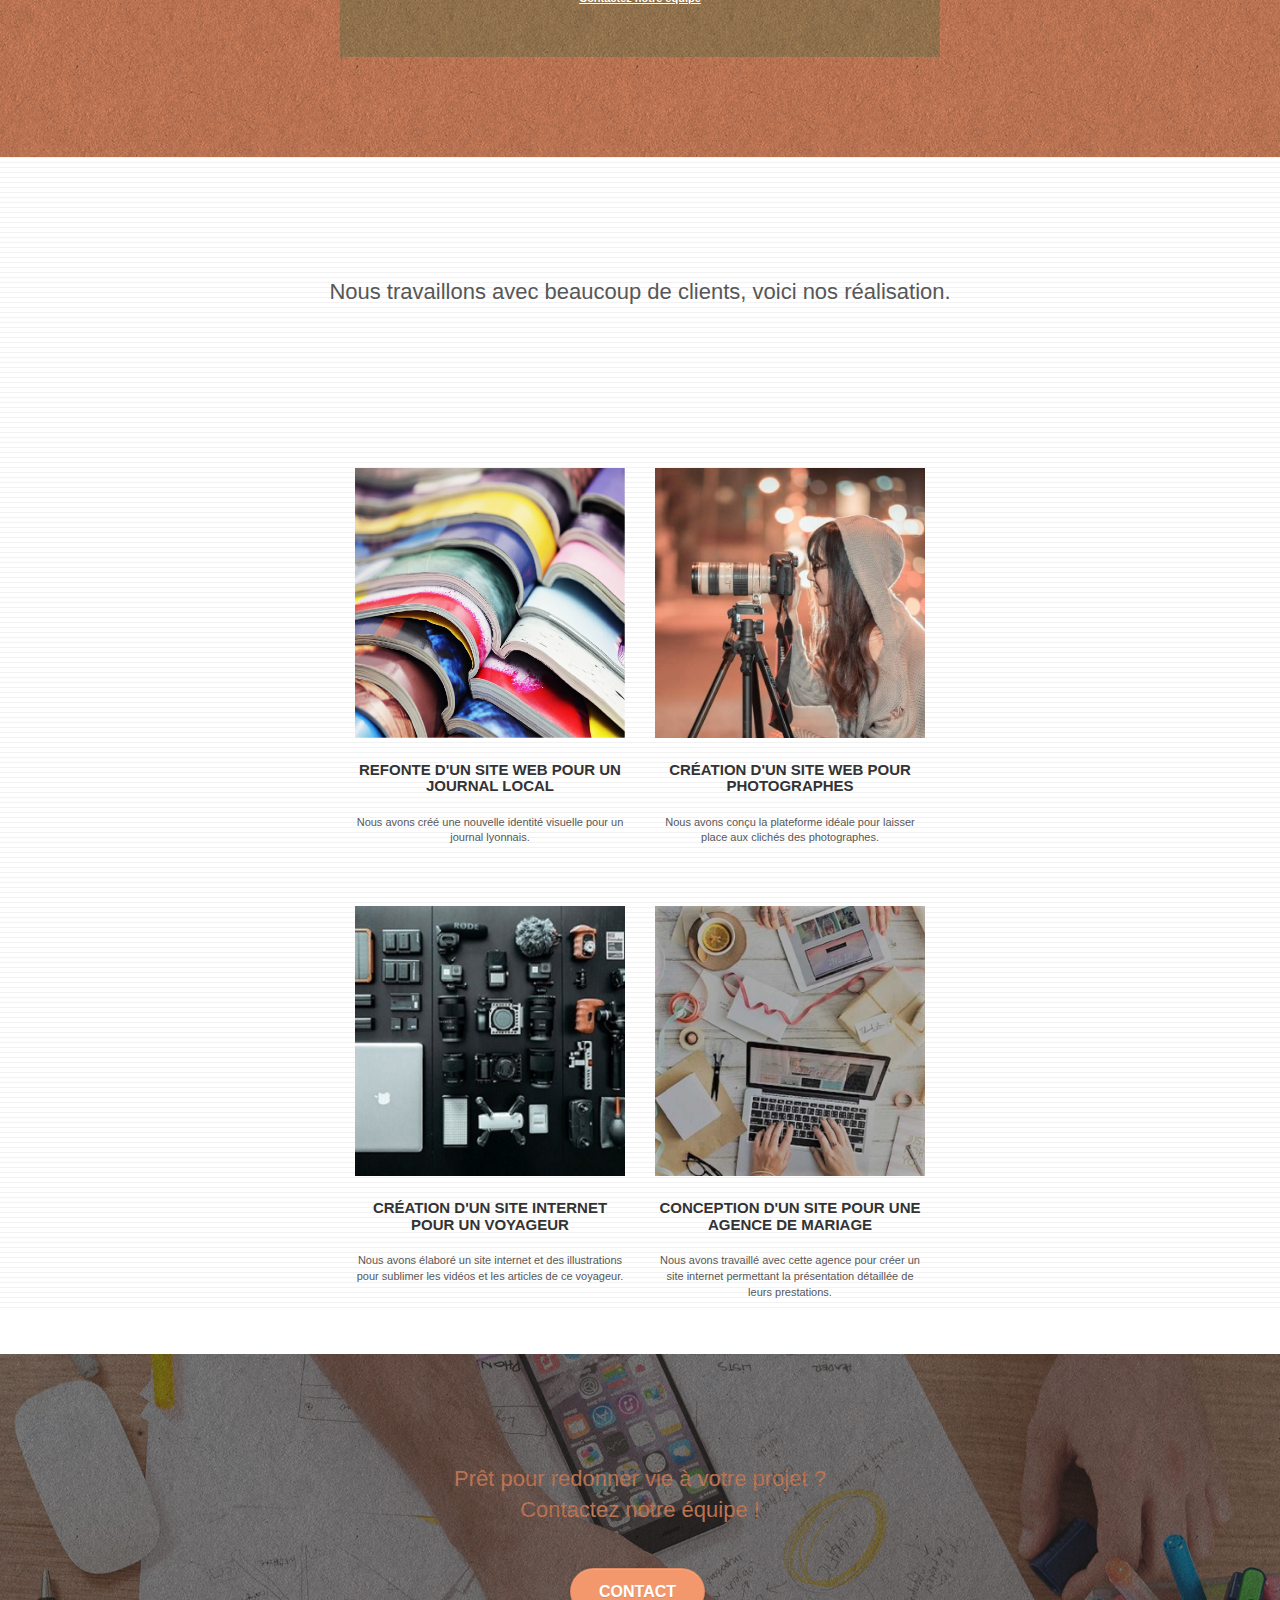
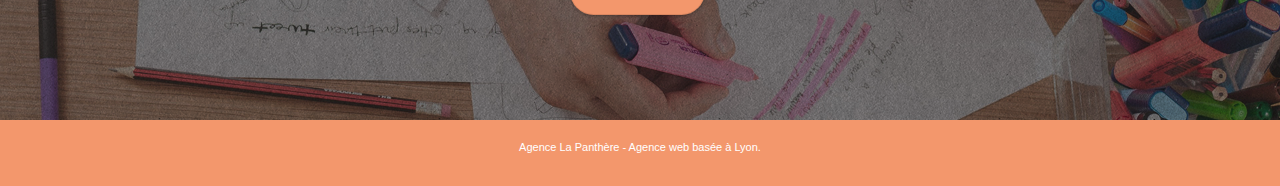
==== commit 581004c4: "modification fini 90%" ====
--- a/index.html
+++ b/index.html
@@ -2,7 +2,7 @@
 <html lang="fr">
 <head>
     <meta charset="utf-8">
-    <meta name="keywords" content="seo, google, site web, site internet, agence design paris, agence design, agence design,agence design,agence design,agence design,agence design,agence design,agence design,agence design">
+    <meta name="keywords" content="Entreprise webdesign Lyon">
     <meta name="description" content="L'agence La Panthère est une agence de web design qui aide les entreprises à devenir attractives et visibles sur Internet.">
     <meta name="viewport" content="width=device-width, initial-scale=1.0, viewport-fit=cover">
     <link rel="shortcut icon" type="image/png" href="favicon.jpg">
@@ -158,46 +158,46 @@
 				<h2>Nous travaillons avec beaucoup de clients, voici nos réalisation.</h2>
 			</div>
 		</div>
-		<div class="row tight-width-whitespace portfolio-row">
-			<div class="col-sm-6">
-				<a href="#" data-lightbox="img/1.jpg" data-gallery-id="gallery-1" data-caption="Refonte d'un site web pour un journal local" data-frame="snapshot-lb"><img src="img/1.jpg" alt="plusieurs livre ouvert mit l'un sur les autres" class="img-responsive portfolio-thumb" /></a>
-				<h3 class="mg-md text-center">
-					Refonte d'un site web pour un journal local
-				</h3>
-				<p class="text-center">
-					Nous avons créé une nouvelle identité visuelle pour un journal lyonnais.
-				</p>
-			</div>
-			<div class="col-sm-6">
-				<a href="#" data-lightbox="img/2.jpg" data-gallery-id="gallery-1" data-caption="Création d'un site web pour photographes" data-frame="snapshot-lb"><img src="img/2.jpg" class="img-responsive portfolio-thumb" alt="une photographe vise vers la gauche avec sont apareil foto" /></a>
-				<h3 class="mg-md text-center">
-					Création d'un site web pour photographes
-				</h3>
-				<p class="text-center">
-					Nous avons conçu la plateforme idéale pour laisser place aux clichés des photographes.
-				</p>
-			</div>
-		</div>
-
-		<div class="row tight-width-whitespace portfolio-row">
-			<div class="col-sm-6">
-				<a href="#" data-lightbox="img/3.bmp" data-gallery-id="gallery-1" data-caption="Création d'un site internet pour un voyageur" data-frame="snapshot-lb"><img src="img/3.bmp" class="img-responsive portfolio-thumb" alt="different apareil electronique sur une table noir"/></a>
-				<h3 class="mg-md text-center">
-					Création d'un site internet pour un voyageur
-				</h3>
-				<p class="text-center">
-					Nous avons élaboré un site internet et des illustrations pour sublimer les vidéos et les articles de ce voyageur.
-				</p>
-			</div>
-			<div class="col-sm-6">
-				<a href="#" data-lightbox="img/4.bmp" data-gallery-id="gallery-1" data-caption="Conception d'un site pour une agence de mariage" data-frame="snapshot-lb"><img src="img/4.bmp" class="img-responsive portfolio-thumb" alt="foto d'un personne travaillant sur un ordinateur, sur une table avec different objet" /></a>
-				<h3 class="mg-md text-center">
-					Conception d'un site pour une agence de mariage
-				</h3>
-				<p class="text-center">
-					Nous avons travaillé avec cette agence pour créer un site internet permettant la présentation détaillée de leurs prestations.
-				</p>
-			</div>
+	</div>
+	<div class="row tight-width-whitespace portfolio-row">
+		<div class="col-sm-6">
+			<a href="#" data-lightbox="img/1.jpg" data-gallery-id="gallery-1" data-caption="Refonte d'un site web pour un journal local" data-frame="snapshot-lb"><img src="img/1.jpg" alt="plusieurs livre ouvert mit l'un sur les autres" class="img-responsive portfolio-thumb" /></a>
+			<h3 class="mg-md text-center">
+				Refonte d'un site web pour un journal local
+			</h3>
+			<p class="text-center">
+				Nous avons créé une nouvelle identité visuelle pour un journal lyonnais.
+			</p>
+		</div>
+		<div class="col-sm-6">
+			<a href="#" data-lightbox="img/2.jpg" data-gallery-id="gallery-1" data-caption="Création d'un site web pour photographes" data-frame="snapshot-lb"><img src="img/2.jpg" class="img-responsive portfolio-thumb" alt="une photographe vise vers la gauche avec sont apareil foto" /></a>
+			<h3 class="mg-md text-center">
+				Création d'un site web pour photographes
+			</h3>
+			<p class="text-center">
+				Nous avons conçu la plateforme idéale pour laisser place aux clichés des photographes.
+			</p>
+		</div>
+	</div>
+
+	<div class="row tight-width-whitespace portfolio-row">
+		<div class="col-sm-6">
+			<a href="#" data-lightbox="img/3.bmp" data-gallery-id="gallery-1" data-caption="Création d'un site internet pour un voyageur" data-frame="snapshot-lb"><img src="img/3.jpg" class="img-responsive portfolio-thumb" alt="different apareil electronique sur une table noir"/></a>
+			<h3 class="mg-md text-center">
+				Création d'un site internet pour un voyageur
+			</h3>
+			<p class="text-center">
+				Nous avons élaboré un site internet et des illustrations pour sublimer les vidéos et les articles de ce voyageur.
+			</p>
+		</div>
+		<div class="col-sm-6">
+			<a href="#" data-lightbox="img/4.bmp" data-gallery-id="gallery-1" data-caption="Conception d'un site pour une agence de mariage" data-frame="snapshot-lb"><img src="img/4.jpg" class="img-responsive portfolio-thumb" alt="foto d'un personne travaillant sur un ordinateur, sur une table avec different objet" /></a>
+			<h3 class="mg-md text-center">
+				Conception d'un site pour une agence de mariage
+			</h3>
+			<p class="text-center">
+				Nous avons travaillé avec cette agence pour créer un site internet permettant la présentation détaillée de leurs prestations.
+			</p>
 		</div>
 	</div>
 </div>
--- a/style.css
+++ b/style.css
@@ -824,7 +824,7 @@
 }
 
 .bg-presentation {
-    background-image: url("img/image-de-presentation.bmp");
+    background-image: url("img/image-de-presentation.jpg");
 }
 
 @media (max-width: 1024px) {
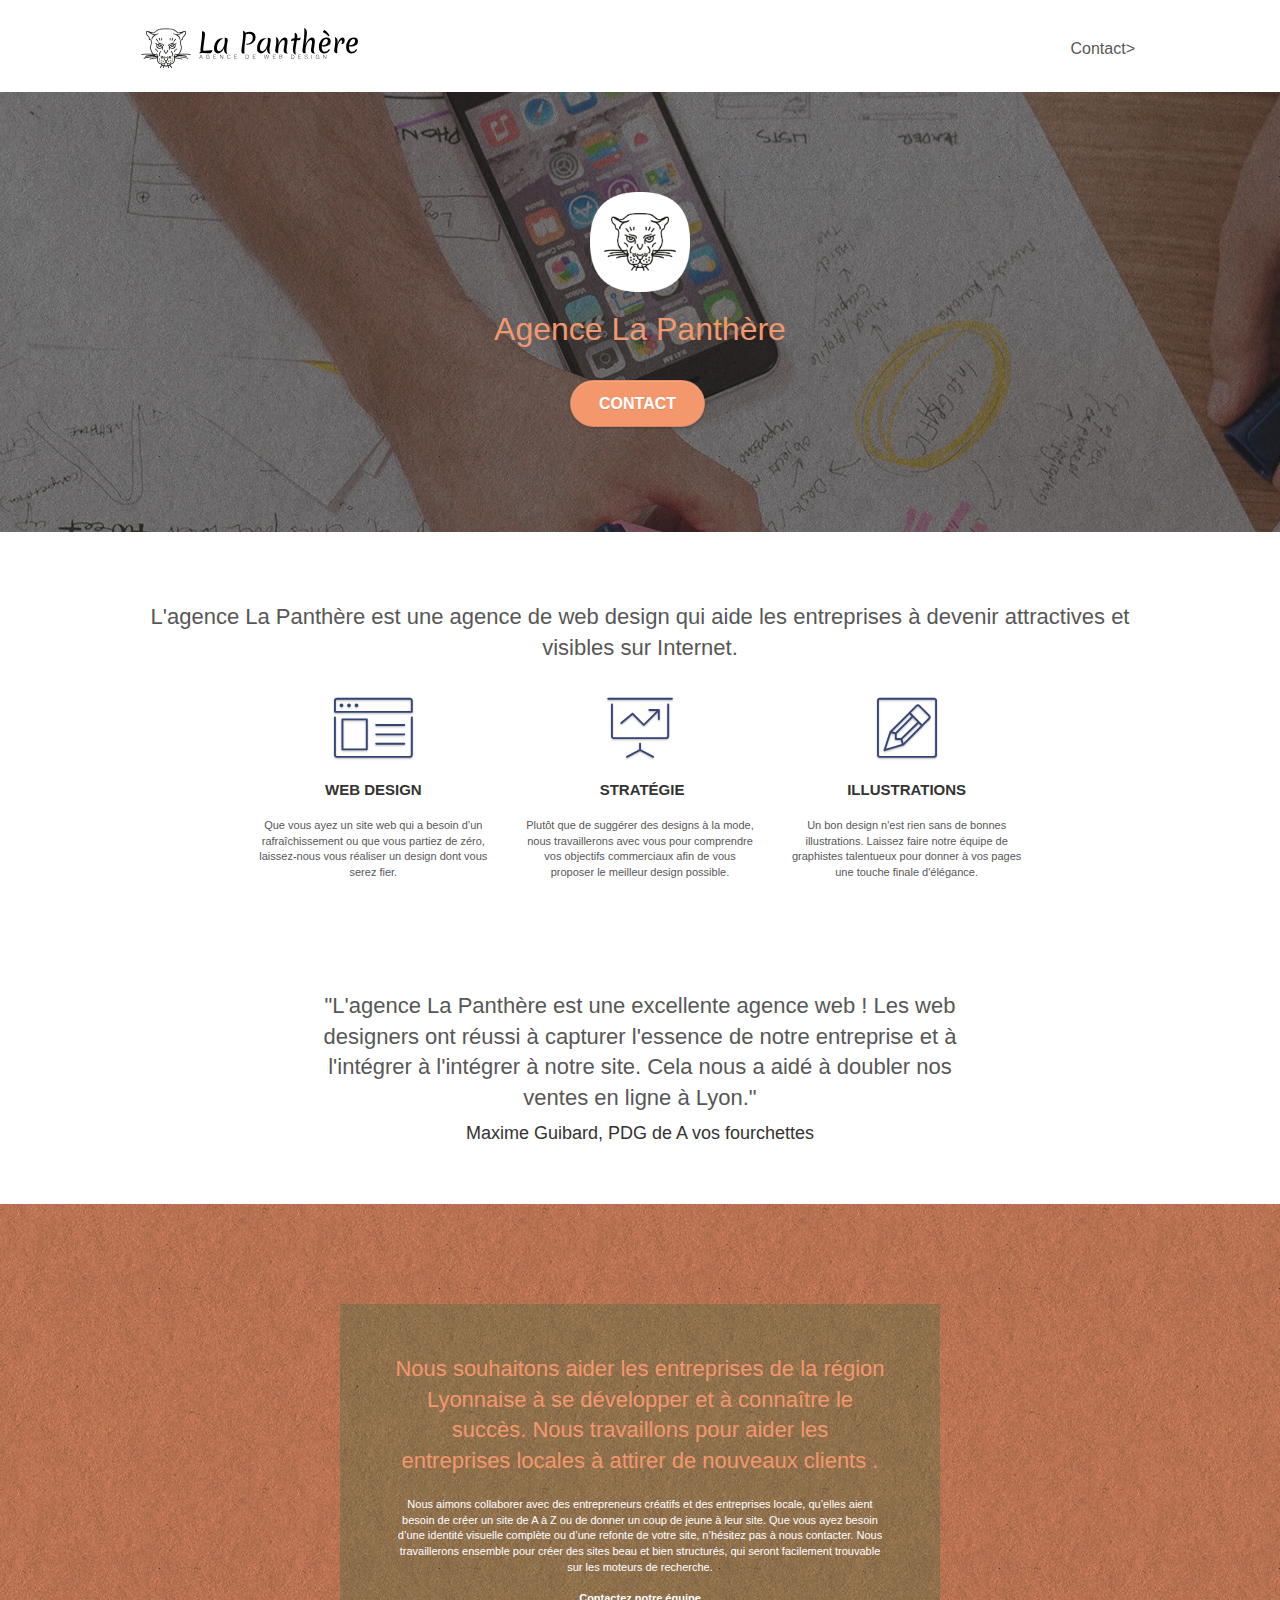
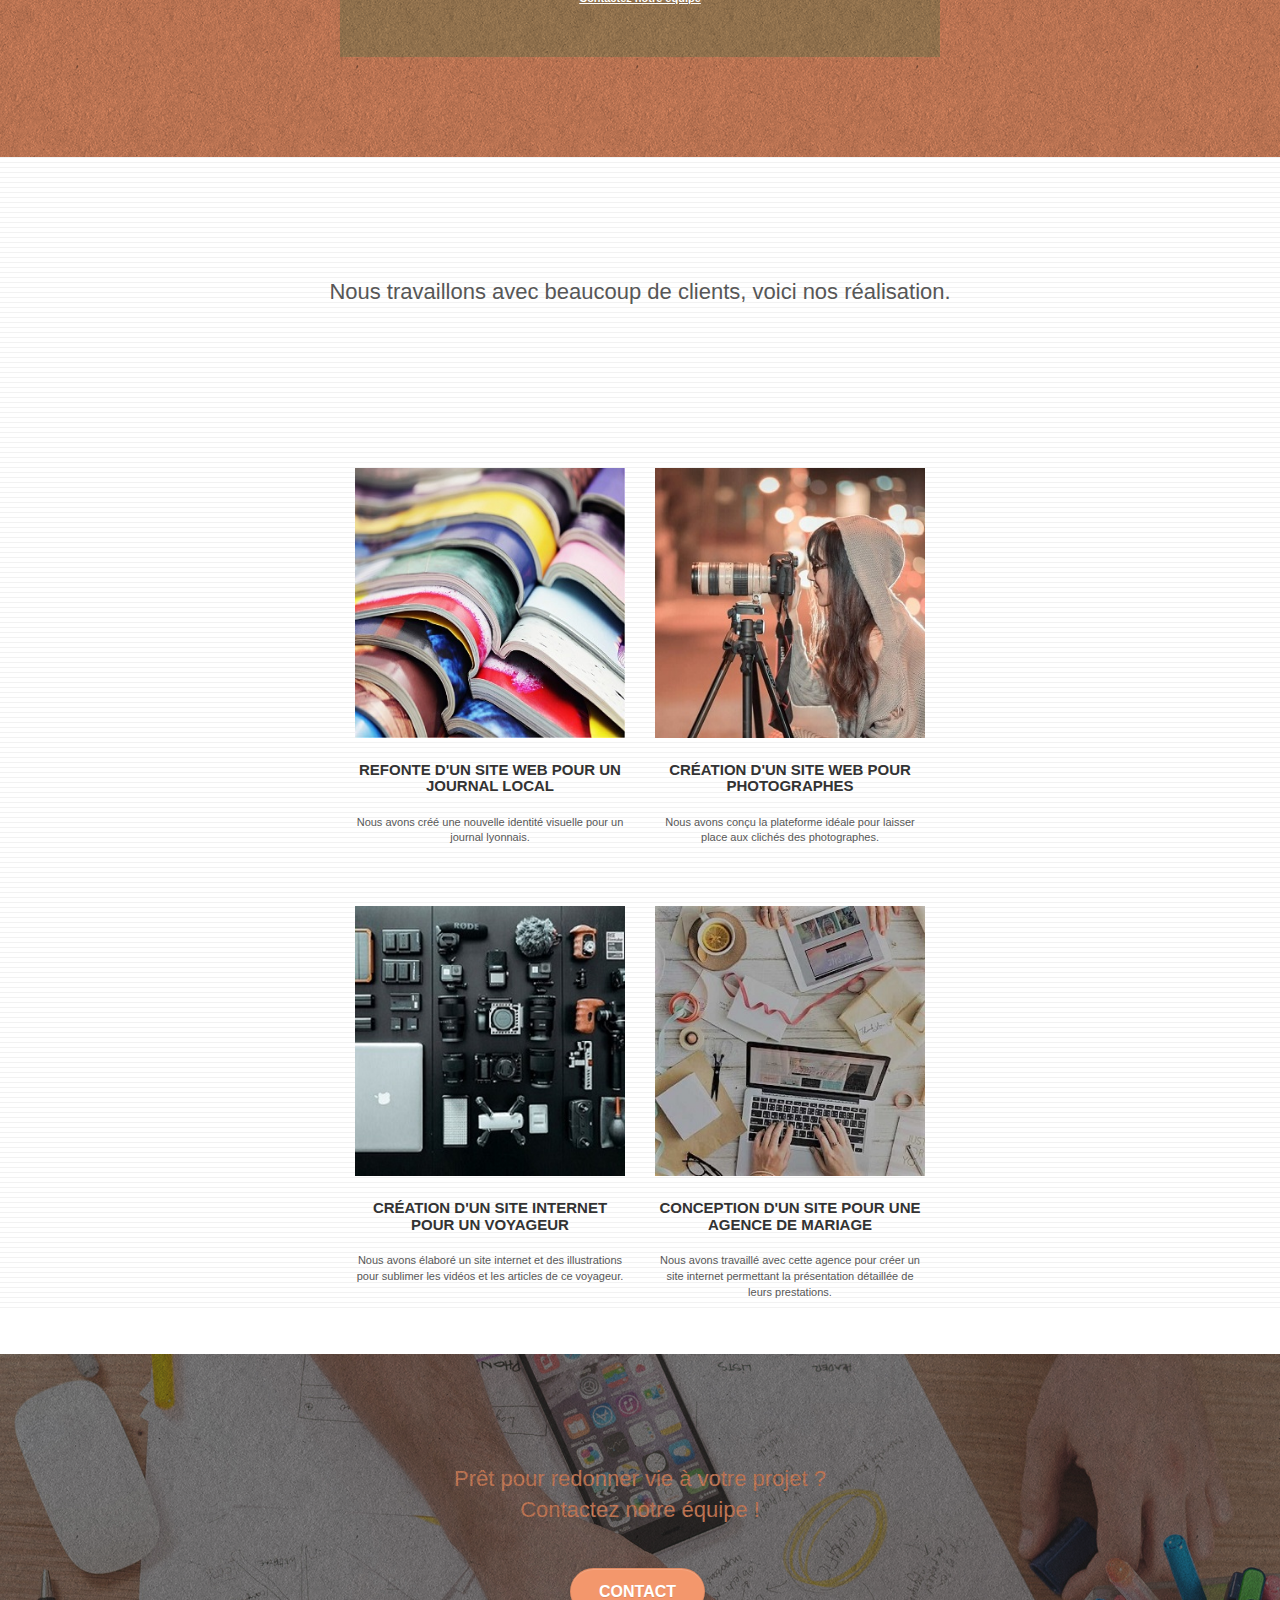
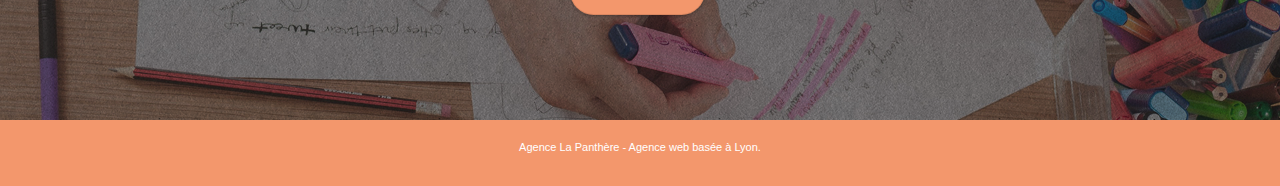
==== commit 53348ccb: "21/07/2022" ====
--- a/index.html
+++ b/index.html
@@ -45,13 +45,13 @@
 					</div>
 					<div class="collapse navbar-collapse navbar-1 special-dropdown-nav">
 						<ul class="site-navigation nav navbar-nav">
-							<li>
+							<!-- <li>
 								<a href="index.html">Accueil</a>
 							</li>
 							<li>
-							</li>
+							</li> -->
 							<li>
-								<a href="page2.html">page2 &gt;</a>
+								<a href="page2.html">Contact&gt;</a>
 							</li>
 						</ul>
 					</div>
--- a/style.css
+++ b/style.css
@@ -743,6 +743,8 @@
 
 .portfolio-thumb {
     margin-bottom: 24px;
+    margin-left: auto;
+    margin-right: auto;
 }
 
 .portfolio-row {
@@ -804,6 +806,10 @@
 
 .ltc-atomic-tangerine:hover {
     color: #c27956!important;
+}
+
+.page-container-display-flex {
+display: flex;
 }
 
 .icon-dark-slate-blue {
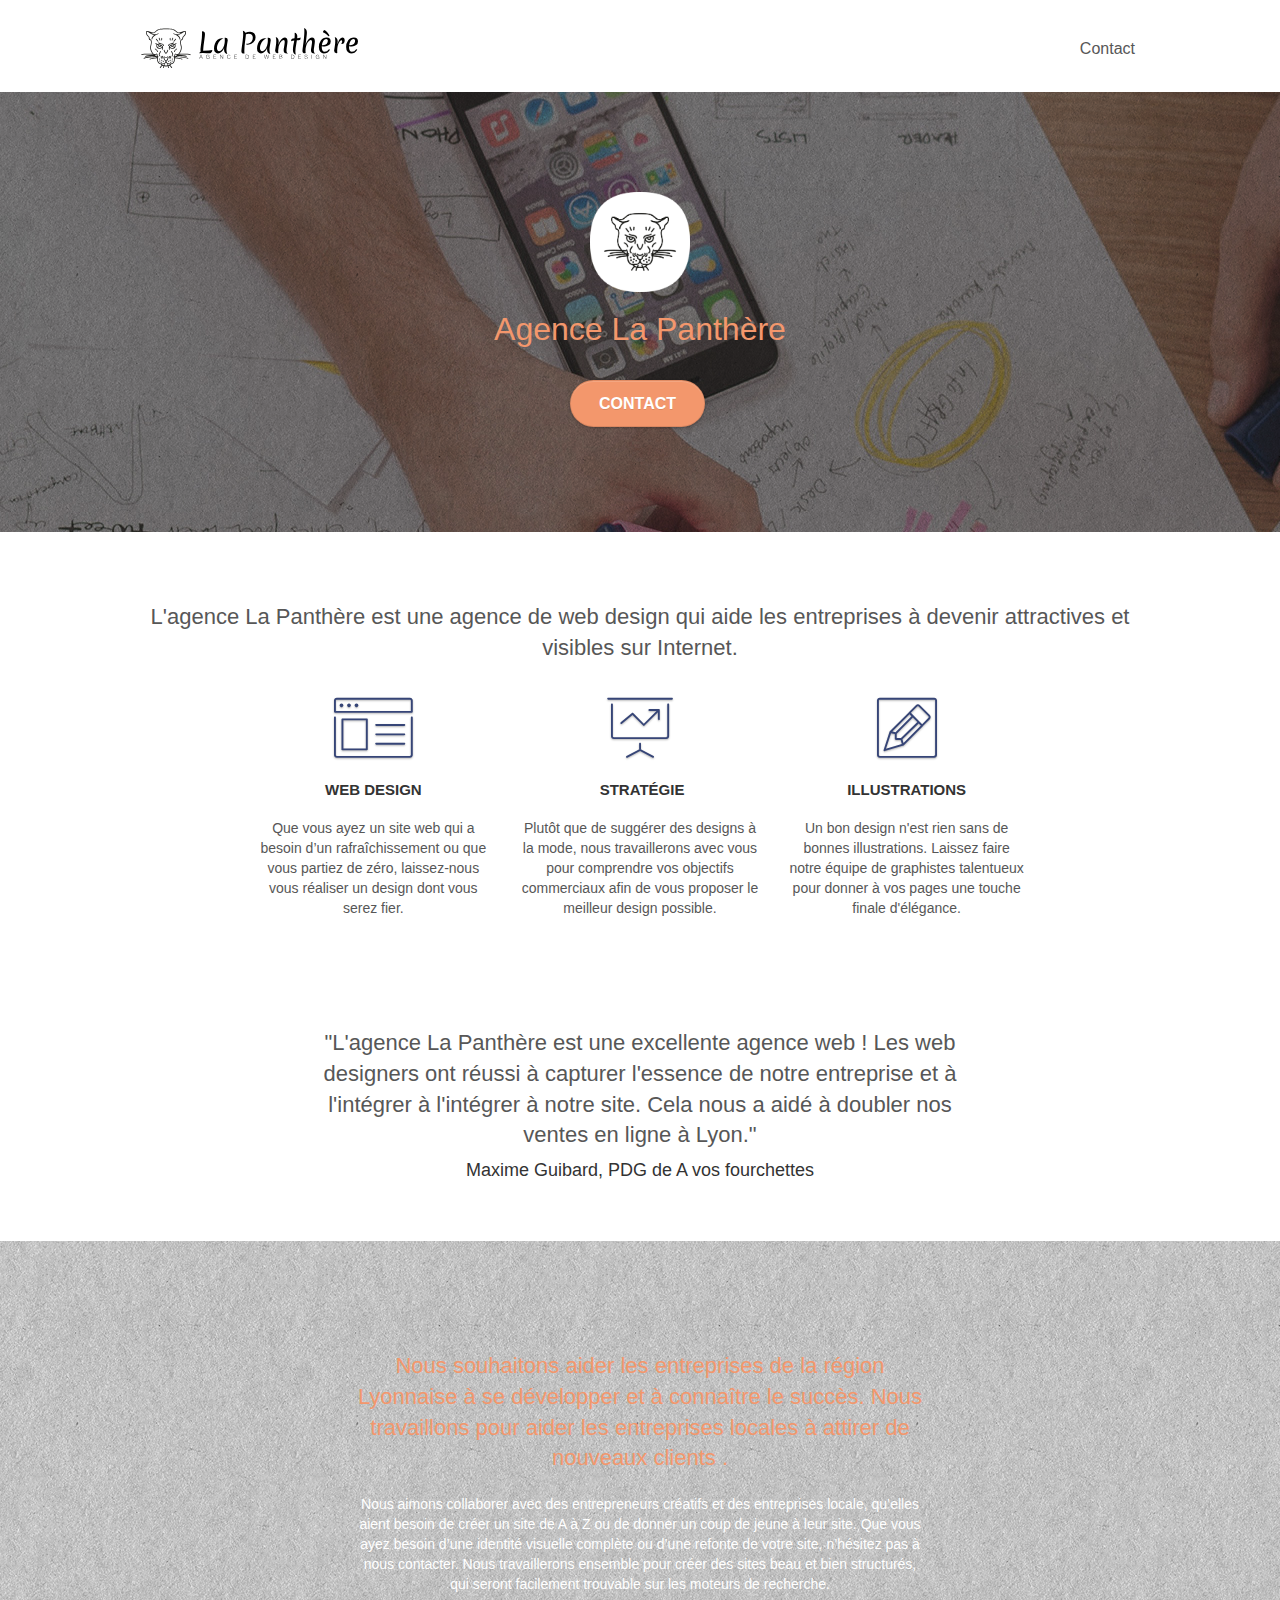
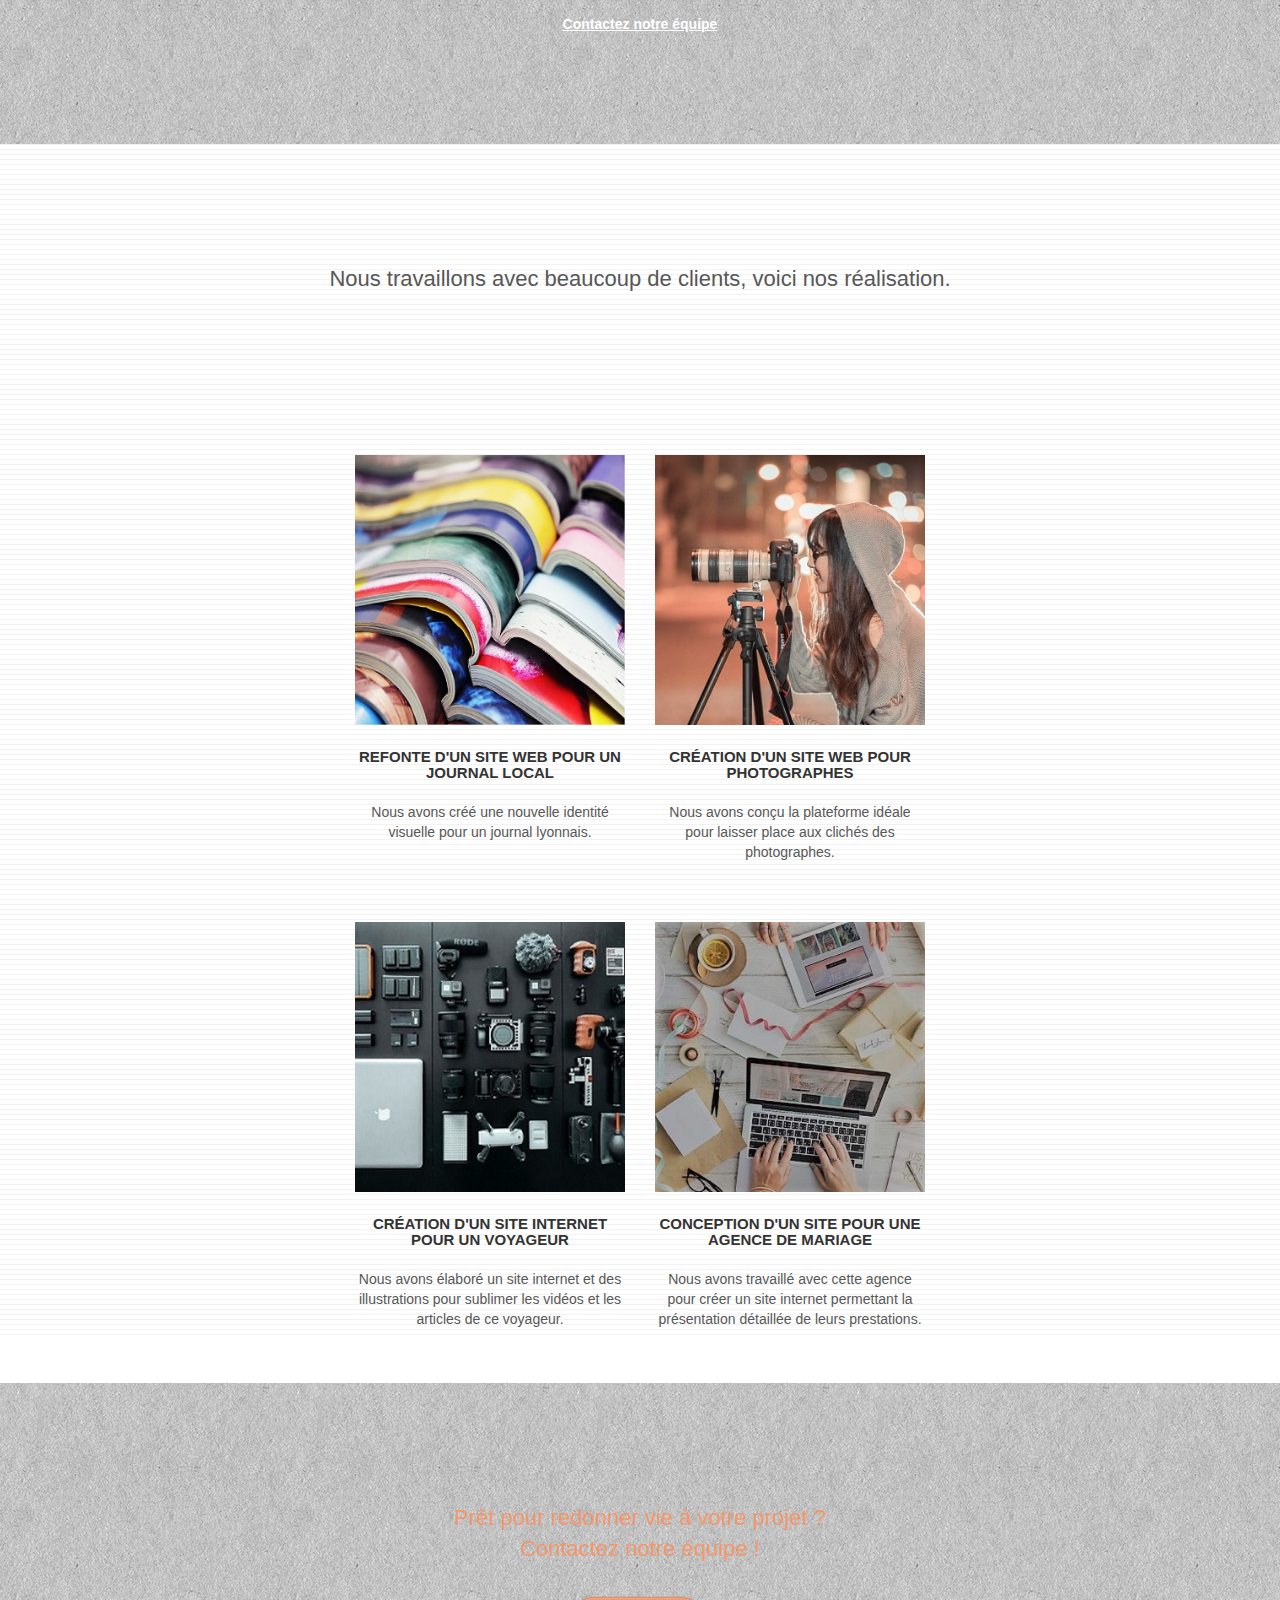
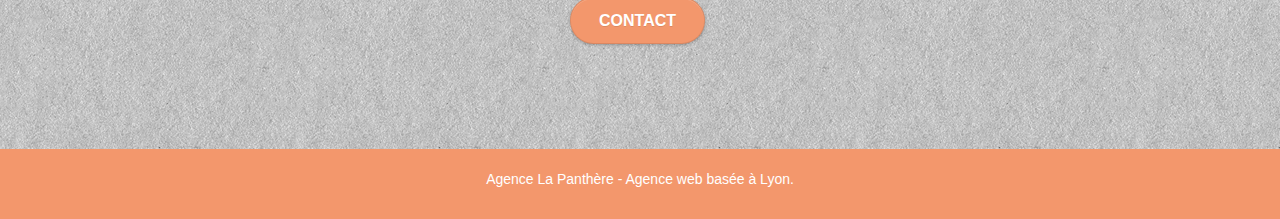
==== commit 005720d5: "nav-page2 couleur-text w3c-ok" ====
--- a/index.html
+++ b/index.html
@@ -1,304 +1,202 @@
 <!doctype html>
 <html lang="fr">
-<head>
-    <meta charset="utf-8">
-    <meta name="keywords" content="Entreprise webdesign Lyon">
-    <meta name="description" content="L'agence La Panthère est une agence de web design qui aide les entreprises à devenir attractives et visibles sur Internet.">
-    <meta name="viewport" content="width=device-width, initial-scale=1.0, viewport-fit=cover">
-    <link rel="shortcut icon" type="image/png" href="favicon.jpg">
-    
-	<link rel="stylesheet" type="text/css" href="./css/bootstrap.css">
-	<link rel="stylesheet" type="text/css" href="style.css">
-	<link rel="stylesheet" type="text/css" href="./css/font-awesome.css">
-	<link rel="stylesheet" type="text/css" href="./css/et-line.css">
-	
-    
-	<script src="./js/jquery-2.1.0.js"></script>
-	<script src="./js/bootstrap.js"></script>
-	<script src="./js/blocs.js"></script>
-	<script src="./js/jquery.touchSwipe.js" defer></script>
-	<script src="./js/gmaps.js"></script>
-
-    <title>Entreprise webdesign Lyon</title>
-
-    
-<!-- Analytics -->
- 
-<!-- Analytics END -->
-    
-</head>
-<body>
-<head>
-	<!-- Principal conteneur -->
-	<div class="page-container">
-		<!-- bloc-0 -->
-		<div class="bloc bgc-white l-bloc " id="bloc-0">
-			<div class="container bloc-sm">
-				<nav class="navbar row">
-					<div class="navbar-header">
-						<!-- <div class="keywords" style="color:#cccccc;font-size:1px;">Agence web à paris, stratégie web, web design, illustrations, design de site web, site web, web, internet, site internet, site</div> -->
-						<a class="navbar-brand" href="index.html"><img src="img/agence-la-panthere-monochrome.svg" alt="paris web design logo agence web meilleure agence" height="40" /></a>
-							<!-- <div class="keywords" style="color:#cccccc;font-size:1px;">Agence web à paris, stratégie web, web design, illustrations, design de site web, site web, web, internet, site internet, site</div> -->
-						<button id="nav-toggle" type="button" class="ui-navbar-toggle navbar-toggle" data-toggle="collapse" data-target=".navbar-1">
-							<span class="sr-only">Toggle navigation</span><span class="icon-bar"></span><span class="icon-bar"></span><span class="icon-bar"></span>
-						</button>
-					</div>
-					<div class="collapse navbar-collapse navbar-1 special-dropdown-nav">
-						<ul class="site-navigation nav navbar-nav">
-							<!-- <li>
-								<a href="index.html">Accueil</a>
-							</li>
-							<li>
-							</li> -->
-							<li>
-								<a href="page2.html">Contact&gt;</a>
-							</li>
-						</ul>
-					</div>
-				</nav>
-			</div>
-		</div>
-</head>
-<!-- bloc-0 END -->
-
-<!-- bloc-1-presentation -->
-<main>
-<div class="bloc d-bloc bloc-bg-texture bg-banniere bg-t-edge texture-paper b-parallax" id="bloc-1-hero">
-	<div class="container bloc-lg">
-		<div class="row tight-width-whitespace">
-			<div class="col-sm-12">
-				<img src="img/logo.png" class="center-block image-resize-mode" width="100" alt="visage d'un panthère en logo noir blanc" />
-				<h1 class="text-center hero-bloc-text tc-white ">
-					Agence La Panthère
-				</h1>
-				<div class="text-center">
-					<a href="page2.html" class="btn btn-lg btn-clean btn-rd cta-hero btn-atomic-tangerine" id="cta-hero">Contact</a>
-				</div>
-			</div>
-		</div>
-	</div>
-</div>
-<!-- bloc-1-presentation END -->
-
-<!-- bloc-2-services -->
-<div class="bloc bgc-white l-bloc" id="bloc-2-services">
-	<div class="container bloc-md">
-		<div class="row">
-			<div class="col-sm-12 text-center">
-				<h2>L'agence La Panthère est une agence de web design qui aide les entreprises à devenir attractives et visibles sur Internet.</h2>
-			</div>
-		</div>
-		<div class="row voffset-lg med-width-whitespace">
-			<div class="col-sm-4">
-				<div class="text-center">
-					<span class="et-icon-browser sm-shadow icon-dark-slate-blue icons icon-lg"></span>
-				</div>
-				<h3 class="mg-md text-center">
-					Web design
-				</h3>
-				<p class="text-center ">
-					Que vous ayez un site web qui a besoin d&rsquo;un rafraîchissement ou que vous partiez de zéro, laissez-nous vous réaliser un design dont vous serez fier.
-				</p>
-			</div>
-			<div class="col-sm-4">
-				<div class="text-center">
-					<span class="et-icon-presentation sm-shadow icon-dark-slate-blue icons icon-lg"></span>
-				</div>
-				<h3 class="mg-md text-center">
-					&nbsp;Stratégie
-				</h3>
-				<p class="text-center ">
-					Plutôt que de suggérer des designs à la mode, nous travaillerons avec vous pour comprendre vos objectifs commerciaux afin de vous proposer le meilleur design possible.<br>
-				</p>
-			</div>
-			<div class="col-sm-4">
-				<div class="text-center">
-					<span class="et-icon-edit sm-shadow icon-dark-slate-blue icons icon-lg"></span>
-				</div>
-				<h3 class="mg-md text-center">
-					Illustrations
-				</h3>
-				<p class="text-center ">
-					Un bon design n'est rien sans de bonnes illustrations. Laissez faire notre équipe de graphistes talentueux pour donner à vos pages une touche finale d'élégance.
-				</p>
-			</div>
-		</div>
-		<div class="row voffset-lg voffset">
-			<div class="col-xs-12 col-md-8 col-md-offset-2 text-center">
-				<h2>"L'agence La Panthère est une excellente agence web ! Les web designers ont réussi à capturer l'essence de notre entreprise et à l'intégrer à l'intégrer à notre site. Cela nous a aidé à doubler nos ventes en ligne à Lyon."</h3>
-				<h4>Maxime Guibard, PDG de A vos fourchettes</h4>
-			</div>
-		</div>
-	</div>
-</div>
-<!-- bloc-2-services END -->
-
-<!-- bloc-3-what-i-do -->
-<div class="bloc tc-white bgc-atomic-tangerine bg-presentation d-bloc bloc-bg-texture texture-paper b-parallax" id="bloc-3-what-i-do">
-	<div class="container bloc-lg">
-		<div class="row tight-width-whitespace black-background">
-			<div class="col-sm-12">
-				<h2 class="mg-md text-center tc-white">
-					Nous souhaitons aider les entreprises de la région Lyonnaise à se développer et à connaître le succès. Nous travaillons pour aider les entreprises locales à attirer de nouveaux clients .<br>
-				</h2>
-				<p class="text-center white">
-					Nous aimons collaborer avec des entrepreneurs créatifs et des entreprises locale, qu’elles aient besoin de créer un site de A à Z ou de donner un coup de jeune à leur site. Que vous ayez besoin d’une identité visuelle complète ou d’une refonte de votre site, n’hésitez pas à nous contacter. Nous travaillerons ensemble pour créer des sites beau et bien structurés, qui seront facilement trouvable sur les moteurs de recherche. <br><br><a class="ltc-white bold-link" href="page2.html">Contactez notre équipe</a><br>
-				</p>
-			</div>
-		</div>
-	</div>
-</div>
-<!-- bloc-3-what-i-do END -->
-
-<!-- bloc-4-portfolio -->
-<div class="bloc bgc-white bg-lines-h2-bg bg-repeat l-bloc" id="bloc-4-portfolio">
-	<div class="container bloc-lg">
-		<div class="row">
-			<div class="col-sm-12 text-center">
-				<h2>Nous travaillons avec beaucoup de clients, voici nos réalisation.</h2>
-			</div>
-		</div>
-	</div>
-	<div class="row tight-width-whitespace portfolio-row">
-		<div class="col-sm-6">
-			<a href="#" data-lightbox="img/1.jpg" data-gallery-id="gallery-1" data-caption="Refonte d'un site web pour un journal local" data-frame="snapshot-lb"><img src="img/1.jpg" alt="plusieurs livre ouvert mit l'un sur les autres" class="img-responsive portfolio-thumb" /></a>
-			<h3 class="mg-md text-center">
-				Refonte d'un site web pour un journal local
-			</h3>
-			<p class="text-center">
-				Nous avons créé une nouvelle identité visuelle pour un journal lyonnais.
-			</p>
-		</div>
-		<div class="col-sm-6">
-			<a href="#" data-lightbox="img/2.jpg" data-gallery-id="gallery-1" data-caption="Création d'un site web pour photographes" data-frame="snapshot-lb"><img src="img/2.jpg" class="img-responsive portfolio-thumb" alt="une photographe vise vers la gauche avec sont apareil foto" /></a>
-			<h3 class="mg-md text-center">
-				Création d'un site web pour photographes
-			</h3>
-			<p class="text-center">
-				Nous avons conçu la plateforme idéale pour laisser place aux clichés des photographes.
-			</p>
-		</div>
-	</div>
-
-	<div class="row tight-width-whitespace portfolio-row">
-		<div class="col-sm-6">
-			<a href="#" data-lightbox="img/3.bmp" data-gallery-id="gallery-1" data-caption="Création d'un site internet pour un voyageur" data-frame="snapshot-lb"><img src="img/3.jpg" class="img-responsive portfolio-thumb" alt="different apareil electronique sur une table noir"/></a>
-			<h3 class="mg-md text-center">
-				Création d'un site internet pour un voyageur
-			</h3>
-			<p class="text-center">
-				Nous avons élaboré un site internet et des illustrations pour sublimer les vidéos et les articles de ce voyageur.
-			</p>
-		</div>
-		<div class="col-sm-6">
-			<a href="#" data-lightbox="img/4.bmp" data-gallery-id="gallery-1" data-caption="Conception d'un site pour une agence de mariage" data-frame="snapshot-lb"><img src="img/4.jpg" class="img-responsive portfolio-thumb" alt="foto d'un personne travaillant sur un ordinateur, sur une table avec different objet" /></a>
-			<h3 class="mg-md text-center">
-				Conception d'un site pour une agence de mariage
-			</h3>
-			<p class="text-center">
-				Nous avons travaillé avec cette agence pour créer un site internet permettant la présentation détaillée de leurs prestations.
-			</p>
-		</div>
-	</div>
-</div>
-<!-- bloc-4-portfolio END -->
-
-<!-- bloc-5-cta -->
-<div class="bloc bgc-dark-slate-blue bg-banniere d-bloc bloc-bg-texture texture-paper" id="bloc-5-cta">
-	<div class="container bloc-lg">
-		<div class="row">
-			<h2 class="mg-md text-center tc-white">
-				Prêt pour redonner vie à votre projet ?<br>Contactez notre équipe !
-			</h2>
-			<div class="col-sm-12 text-center">
-				<a href="page2.html" class="btn btn-atomic-tangerine btn-clean btn-rd btn-lg cta-hero">Contact</a>
-			</div>
-		</div>
-	</div>
-</div>
-</main>
-<!-- bloc-5-cta END -->
-
-<!-- Footer - bloc-8 -->
-<footer>
-<div class="bloc bgc-atomic-tangerine d-bloc" id="bloc-8">
-	<div class="container bloc-sm">
-		<div class="row">
-			<div class="col-sm-12">
-				<p class="text-center white">
-					Agence La Panthère - Agence web basée à Lyon.<br>
-				</p>
-				<!-- <div class="row row-no-gutters social"> -->
-					<!-- <div class="col-sm-3">
-						<div class="text-center">
-							<a class="social" href="index.html"><span class="fa fa-twitter icon-md"></span></a>
-						</div>
-					</div>
-					<div class="col-sm-3">
-						<div class="text-center">
-							<a class="social" href="index.html"><span class="fa fa-facebook icon-md"></span></a>
-						</div>
-					</div>
-					<div class="col-sm-3">
-						<div class="text-center">
-							<a class="social" href="index.html"><span class="fa fa-dribbble icon-md"></span></a>
-						</div>
-					</div> -->
-					<!-- <div class="col-sm-3">
-						<div class="text-center">
-							<a class="social" href="index.html"><span class="fa fa-instagram icon-md"></span></a>
-						</div>
-					</div> -->
-					<!-- <div class="keywords" style="color:#F3976C;">Agence web à paris, stratégie web, web design, illustrations, design de site web, site web, web, internet, site internet, site</div> -->
-				<!-- </div> -->
-				<!-- <div class="row"> -->
-					<!-- <div class="col-sm-4">
-						Partenaires
-							<ul>
-								<li><a href="voiture.com">voiture.com</a></li>
-								<li><a href="pizza.com">pizza.com</a></li>
-								<li><a href="matoiture.com">matoiture.com</a></li>
-								<li><a href="immobilierseo.com">immobilierseo.com</a></li>
-							</ul>		
-					</div> -->
-					<!-- <div class="col-sm-4">
-						Annuaires liste 1
-						<ul>
-							<li><a href="annuaireagence.com">annuaireagence.com</a></li>
-							<li><a href="annuaireseo.com">annuaireseo.com</a></li>
-							<li><a href="annuairemarketing.com">annuairemarketing.com</a></li>
-							<li><a href="123seoture.com">123seo.com</a></li>
-							<li><a href="123site.com">123site.com</a></li>
-							<li><a href="annuairewordpress.com">annuairewordpress.com</a></li>
-							<li><a href="listeagence.com">listeagence.com</a></li>
-							<li><a href="meilleuresagencesparis.com">meilleuresagencesparis.com</a></li>
-							<li><a href="listeseo.com">listeseo.com</a></li>
-						</ul>
-					</div> -->
-					<!-- <div class="col-sm-4">
-						Annuaires liste 2
-						<ul>
-							<li><a href="betterseo.com">betterseo.com</a></li>
-							<li><a href="ameliorerseo.com">ameliorerseo.com</a></li>
-							<li><a href="seojuicelien.com">seojuicelien.com</a></li>
-							<li><a href="meilleursliens.com">meilleursliens.com</a></li>
-							<li><a href="liensagogo.com">liensagogo.com</a></li>
-							<li><a href="backlink.com">backlink.com</a></li>
-							<li><a href="linkjuiceannuaire.com">linkjuiceannuaire.com</a></li>
-							<li><a href="remontersurgoogle.com">remontersurgoogle.com</a></li>
-							<li><a href="vraiseofiable.com">vraiseofiable.com</a></li>
-						</ul>
-					</div> -->
-				<!-- </div> -->
-			</div>
-		</div>
-	</div>
-</div>
-<!-- Footer - bloc-8 END -->
-
-</div>
-<!-- Principal conteneur END -->
-    
-</footer>
-</body>
-</html>
+	<head>
+    	<meta charset="utf-8">
+    	<meta name="keywords" content="Entreprise webdesign Lyon">
+    	<meta name="description" content="L'agence La Panthère est une agence de web design à lyon qui aide les entreprises à devenir attractives et visibles sur Internet.">
+    	<meta name="viewport" content="width=device-width, initial-scale=1.0, viewport-fit=cover">
+    	<link rel="shortcut icon" type="image/png" href="favicon.jpg">
+		<link rel="stylesheet" type="text/css" href="./css/bootstrap.css">
+		<link rel="stylesheet" type="text/css" href="style.css">
+		<link rel="stylesheet" type="text/css" href="./css/font-awesome.css">
+		<link rel="stylesheet" type="text/css" href="./css/et-line.css">
+		<script src="./js/jquery-2.1.0.js"></script>
+		<script src="./js/bootstrap.js"></script>
+		<script src="./js/blocs.js"></script>
+		<script src="./js/jquery.touchSwipe.js" defer></script>
+		<script src="./js/gmaps.js"></script>
+		<title>Entreprise webdesign Lyon</title>
+	</head>
+	<body>
+		<header>
+			<div class="page-container">
+				<div class="bloc bgc-white l-bloc " id="bloc-0">
+					<div class="container bloc-sm">
+						<nav class="navbar row">
+							<div class="navbar-header">
+								<a class="navbar-brand" href="index.html"><img src="img/agence-la-panthere-monochrome.svg" alt="logo visage panthère" height="40" /></a>
+								<button id="nav-toggle" type="button" class="ui-navbar-toggle navbar-toggle" data-toggle="collapse" data-target=".navbar-1">
+									<span class="sr-only">Toggle navigation</span><span class="icon-bar"></span><span class="icon-bar"></span><span class="icon-bar"></span>
+								</button>
+							</div>
+							<div class="collapse navbar-collapse navbar-1 special-dropdown-nav">
+								<ul class="site-navigation nav navbar-nav">
+									<li>
+										<a href="page2.html">Contact</a>
+									</li>
+								</ul>
+							</div>
+						</nav>
+					</div>
+				</div>
+			</div>
+		</header>
+		<main>
+			<div class="bloc d-bloc bloc-bg-texture bg-banniere bg-t-edge texture-paper b-parallax" id="bloc-1-hero">
+				<div class="container bloc-lg">
+					<div class="row tight-width-whitespace">
+						<div class="col-sm-12">
+							<img src="img/logo.png" class="center-block image-resize-mode" width="100" alt="visage d'un panthère en logo noir blanc" />
+							<h1 class="text-center hero-bloc-text tc-white">
+								Agence La Panthère
+							</h1>
+							<div class="text-center">
+								<a href="page2.html" class="btn btn-lg btn-clean btn-rd cta-hero btn-atomic-tangerine" id="cta-hero">Contact</a>
+							</div>
+						</div>
+					</div>
+				</div>
+			</div>
+			<div class="bloc bgc-white l-bloc" id="bloc-2-services">
+				<div class="container bloc-md">
+					<div class="row">
+						<div class="col-sm-12 text-center">
+							<h2>L'agence La Panthère est une agence de web design qui aide les entreprises à devenir attractives et visibles sur Internet.</h2>
+						</div>
+					</div>
+					<div class="row voffset-lg med-width-whitespace">
+						<div class="col-sm-4">
+							<div class="text-center">
+								<span class="et-icon-browser sm-shadow icon-dark-slate-blue icons icon-lg"></span>
+							</div>
+							<h3 class="mg-md text-center">
+								Web design
+							</h3>
+							<p class="text-center ">
+								Que vous ayez un site web qui a besoin d&rsquo;un rafraîchissement ou que vous partiez de zéro, laissez-nous vous réaliser un design dont vous serez fier.
+							</p>
+						</div>
+						<div class="col-sm-4">
+							<div class="text-center">
+								<span class="et-icon-presentation sm-shadow icon-dark-slate-blue icons icon-lg"></span>
+							</div>
+							<h3 class="mg-md text-center">
+								&nbsp;Stratégie
+							</h3>
+							<p class="text-center ">
+								Plutôt que de suggérer des designs à la mode, nous travaillerons avec vous pour comprendre vos objectifs commerciaux afin de vous proposer le meilleur design possible.<br>
+							</p>
+						</div>
+						<div class="col-sm-4">
+							<div class="text-center">
+								<span class="et-icon-edit sm-shadow icon-dark-slate-blue icons icon-lg"></span>
+							</div>
+							<h3 class="mg-md text-center">
+								Illustrations
+							</h3>
+							<p class="text-center ">
+								Un bon design n'est rien sans de bonnes illustrations. Laissez faire notre équipe de graphistes talentueux pour donner à vos pages une touche finale d'élégance.
+							</p>
+						</div>
+					</div>
+					<div class="row voffset-lg voffset">
+						<div class="col-xs-12 col-md-8 col-md-offset-2 text-center">
+							<h2>"L'agence La Panthère est une excellente agence web ! Les web designers ont réussi à capturer l'essence de notre entreprise et à l'intégrer à l'intégrer à notre site. Cela nous a aidé à doubler nos ventes en ligne à Lyon."</h2>
+							<h4>Maxime Guibard, PDG de A vos fourchettes</h4>
+						</div>
+					</div>
+				</div>
+			</div>
+			<div class="bloc d-bloc bloc-bg-texture bg-banniere bg-t-edge texture-paper b-parallax" id="bloc-3-what-i-do">
+				<div class="container bloc-lg">
+					<div class="row tight-width-whitespace">
+						<div class="col-sm-12">
+							<h2 class="mg-md text-center tc-white">
+								Nous souhaitons aider les entreprises de la région Lyonnaise à se développer et à connaître le succès. Nous travaillons pour aider les entreprises locales à attirer de nouveaux clients .<br>
+							</h2>
+							<p class="text-center white">
+								Nous aimons collaborer avec des entrepreneurs créatifs et des entreprises locale, qu’elles aient besoin de créer un site de A à Z ou de donner un coup de jeune à leur site. Que vous ayez besoin d’une identité visuelle complète ou d’une refonte de votre site, n’hésitez pas à nous contacter. Nous travaillerons ensemble pour créer des sites beau et bien structurés, qui seront facilement trouvable sur les moteurs de recherche. <br><br><a class="ltc-white bold-link" href="page2.html">Contactez notre équipe</a><br>
+							</p>
+						</div>
+					</div>
+				</div>
+			</div>
+			<div class="bloc bgc-white bg-lines-h2-bg bg-repeat l-bloc" id="bloc-4-portfolio">
+				<div class="container bloc-lg">
+					<div class="row">
+						<div class="col-sm-12 text-center">
+							<h2>Nous travaillons avec beaucoup de clients, voici nos réalisation.</h2>
+						</div>
+					</div>
+				</div>
+				<div class="row tight-width-whitespace portfolio-row">
+					<div class="col-sm-6">
+						<a href="#" data-lightbox="img/1.jpg" data-gallery-id="gallery-1" data-caption="Refonte d'un site web pour un journal local" data-frame="snapshot-lb"><img src="img/1.jpg" alt="plusieurs livre ouvert mit l'un sur les autres" class="img-responsive portfolio-thumb" /></a>
+						<h3 class="mg-md text-center">
+							Refonte d'un site web pour un journal local
+						</h3>
+						<p class="text-center">
+							Nous avons créé une nouvelle identité visuelle pour un journal lyonnais.
+						</p>
+					</div>
+					<div class="col-sm-6">
+						<a href="#" data-lightbox="img/2.jpg" data-gallery-id="gallery-1" data-caption="Création d'un site web pour photographes" data-frame="snapshot-lb"><img src="img/2.jpg" class="img-responsive portfolio-thumb" alt="une photographe vise vers la gauche avec sont apareil foto" /></a>
+						<h3 class="mg-md text-center">
+							Création d'un site web pour photographes
+						</h3>
+						<p class="text-center">
+							Nous avons conçu la plateforme idéale pour laisser place aux clichés des photographes.
+						</p>
+					</div>
+				</div>
+				<div class="row tight-width-whitespace portfolio-row">
+					<div class="col-sm-6">
+						<a href="#" data-lightbox="img/3.bmp" data-gallery-id="gallery-1" data-caption="Création d'un site internet pour un voyageur" data-frame="snapshot-lb"><img src="img/3.jpg" class="img-responsive portfolio-thumb" alt="different apareil electronique sur une table noir"/></a>
+						<h3 class="mg-md text-center">
+							Création d'un site internet pour un voyageur
+						</h3>
+						<p class="text-center">
+							Nous avons élaboré un site internet et des illustrations pour sublimer les vidéos et les articles de ce voyageur.
+						</p>
+					</div>
+					<div class="col-sm-6">
+						<a href="#" data-lightbox="img/4.bmp" data-gallery-id="gallery-1" data-caption="Conception d'un site pour une agence de mariage" data-frame="snapshot-lb"><img src="img/4.jpg" class="img-responsive portfolio-thumb" alt="foto d'un personne travaillant sur un ordinateur, sur une table avec different objet" /></a>
+						<h3 class="mg-md text-center">
+							Conception d'un site pour une agence de mariage
+						</h3>
+						<p class="text-center">
+							Nous avons travaillé avec cette agence pour créer un site internet permettant la présentation détaillée de leurs prestations.
+						</p>
+					</div>
+				</div>
+			</div>
+			<div class="bloc d-bloc bloc-bg-texture bg-banniere bg-t-edge texture-paper b-parallax" id="bloc-5-cta">
+				<div class="container bloc-lg">
+					<div class="row tight-width-whitespace">
+						<!-- <div class="col-sm-12"> -->
+						<h2 class="col-sm-12 text-center tc-white">
+							Prêt pour redonner vie à votre projet ?<br>Contactez notre équipe !
+						</h2>
+						<!-- </div> -->
+						<div class="col-sm-12 text-center">
+							<a href="page2.html" class="btn btn-atomic-tangerine btn-clean btn-rd btn-lg cta-hero">Contact</a>
+						</div>
+					</div>
+				</div>
+			</div>
+		</main>
+		<footer>
+			<div class="bloc bgc-atomic-tangerine d-bloc" id="bloc-8">
+				<div class="container bloc-sm">
+					<div class="row">
+						<div class="col-sm-12">
+							<p class="text-center white">
+								Agence La Panthère - Agence web basée à Lyon.<br>
+							</p>
+						</div>
+					</div>
+				</div>
+			</div>
+		</footer>
+	</body>
+</html>--- a/style.css
+++ b/style.css
@@ -679,7 +679,7 @@
 }
 
 p {
-    font-size: 11px;
+    font-size: 14px;
 }
 
 .tight-width-whitespace {
